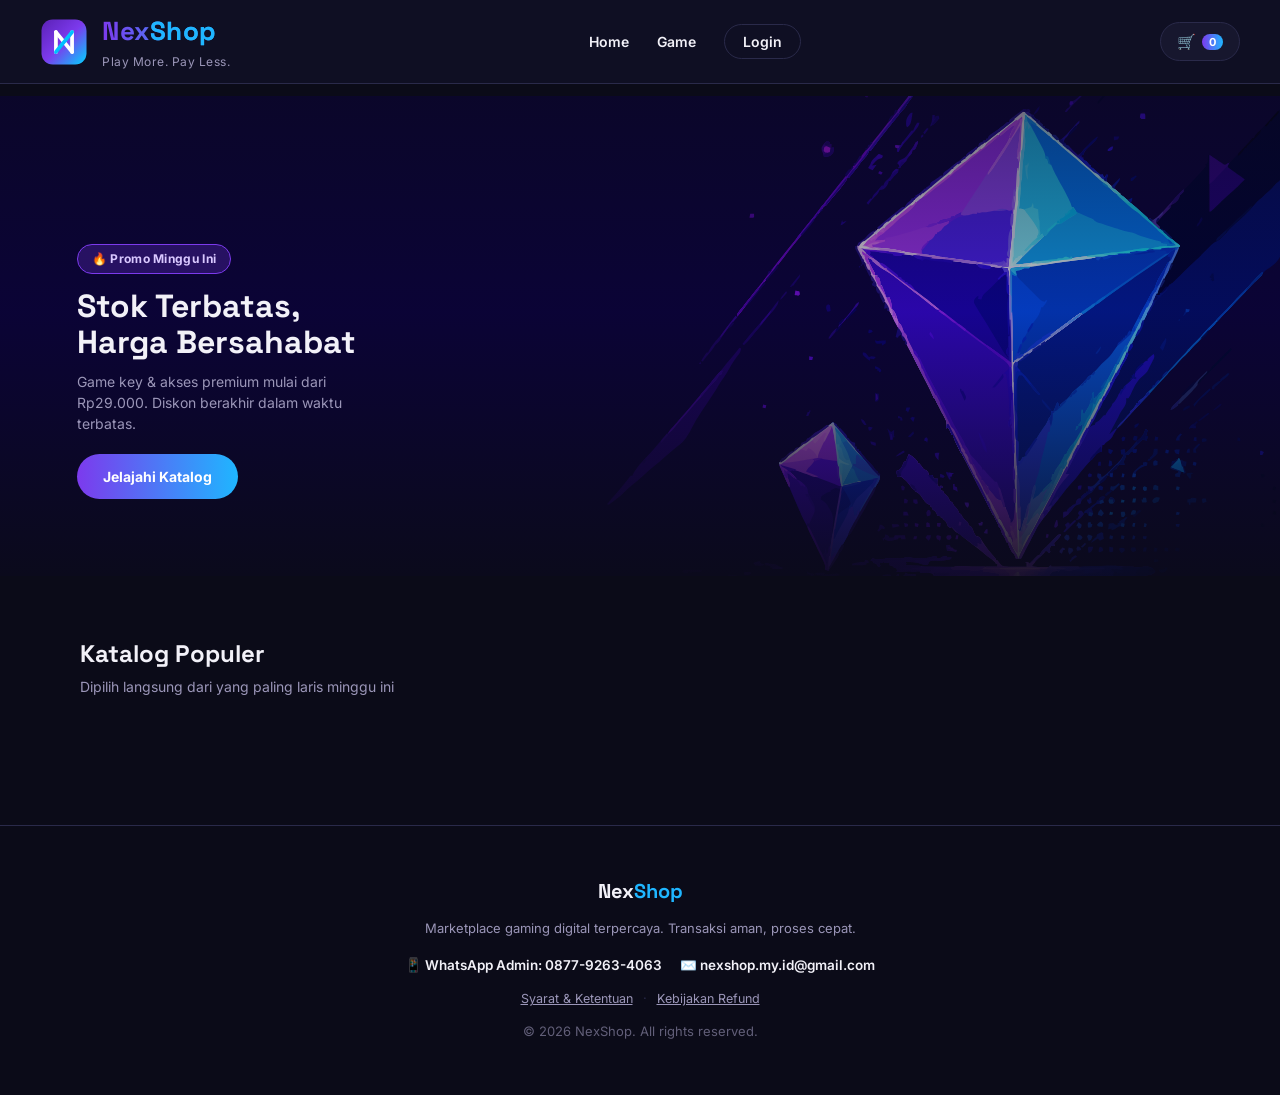
==== index.html @ 34984ac7 "Add terms & conditions and admin contact" ====
<!DOCTYPE html>
<html lang="id">
<head>
<meta charset="UTF-8">
<meta name="viewport" content="width=device-width, initial-scale=1.0">
<title>NexShop — Digital Gaming Marketplace</title>
<link rel="preconnect" href="https://fonts.googleapis.com">
<link rel="preconnect" href="https://fonts.gstatic.com" crossorigin>
<link href="https://fonts.googleapis.com/css2?family=Space+Grotesk:wght@500;600;700&family=Inter:wght@400;500;600;700&display=swap" rel="stylesheet">
<link rel="stylesheet" href="style.css">
</head>
<body>

<header>
    <nav class="navbar">
        <div class="brand">
            <img src="images/nexshop-icon.svg" class="logo" alt="NexShop logo">
            <div>
                <h1>Nex<span>Shop</span></h1>
                <div class="tagline">Play More. Pay Less.</div>
            </div>
        </div>

        <button class="menu-toggle" id="menuToggle" aria-label="Buka menu" aria-expanded="false">
            <span></span><span></span><span></span>
        </button>

        <div class="menu" id="navMenu">
            <a href="#top">Home</a>
            <a href="#games">Game</a>
            <button class="menu-account-btn" id="accountBtn">Login</button>
        </div>

        <button class="cart-btn" id="cartBtn" aria-label="Buka keranjang">
            🛒 <span class="cart-count" id="cartCount">0</span>
        </button>
    </nav>
</header>

<section class="hero" id="top">
    <div class="hero-text">
        <span class="hero-badge">🔥 Promo Minggu Ini</span>
        <h2>Stok Terbatas, Harga Bersahabat</h2>
        <p>Game key & akses premium mulai dari Rp29.000. Diskon berakhir dalam waktu terbatas.</p>
        <a href="#games" class="hero-cta">Jelajahi Katalog</a>
    </div>
</section>

<main>
<section class="games" id="games">
    <div class="section-heading">
        <h3>Katalog Populer</h3>
        <p>Dipilih langsung dari yang paling laris minggu ini</p>
    </div>

    <div class="category-filter" id="categoryFilter"></div>

    <div class="card-grid" id="cardGrid"></div>
</section>
</main>

<footer class="site-footer">
    <div class="footer-brand">Nex<span>Shop</span></div>
    <p>Marketplace gaming digital terpercaya. Transaksi aman, proses cepat.</p>

    <div class="footer-contact">
        <a href="https://wa.me/6287792634063" target="_blank" rel="noopener">
            📱 WhatsApp Admin: 0877-9263-4063
        </a>
        <a href="mailto:nexshop.my.id@gmail.com">
            ✉️ nexshop.my.id@gmail.com
        </a>
    </div>

    <div class="footer-links">
        <button type="button" class="footer-link-btn" data-policy-tab="terms">Syarat &amp; Ketentuan</button>
        <span class="footer-link-sep">·</span>
        <button type="button" class="footer-link-btn" data-policy-tab="refund">Kebijakan Refund</button>
    </div>

    <p class="footer-copy">© 2026 NexShop. All rights reserved.</p>
</footer>

<!-- Terms & Refund Policy Modal -->
<div class="overlay" id="policyOverlay">
    <div class="modal policy-modal" role="dialog" aria-modal="true" aria-labelledby="policyTitle">
        <button class="modal-close" data-close="policyOverlay" aria-label="Tutup">✕</button>
        <div class="policy-tabs">
            <button class="policy-tab active" data-policy-tab="terms">Syarat &amp; Ketentuan</button>
            <button class="policy-tab" data-policy-tab="refund">Kebijakan Refund</button>
        </div>

        <div class="policy-panel" id="policyTerms">
            <h3 id="policyTitle">Syarat &amp; Ketentuan</h3>
            <ol class="policy-list">
                <li>Dengan melakukan pemesanan di NexShop, kamu dianggap telah membaca dan menyetujui seluruh syarat &amp; ketentuan ini.</li>
                <li>Seluruh transaksi diproses melalui payment gateway resmi <strong>Midtrans</strong> (QRIS, Virtual Account/Transfer Bank, E-Wallet, dan Kartu Kredit/Debit). NexShop tidak menerima pembayaran manual di luar sistem.</li>
                <li>Pastikan data akun/email yang kamu daftarkan sudah benar. Pesanan akan diproses dan dikirim ke email yang terdaftar setelah pembayaran terverifikasi oleh Midtrans.</li>
                <li>Waktu proses pesanan umumnya beberapa menit hingga maksimal 24 jam pada jam kerja, tergantung ketersediaan stok.</li>
                <li>Produk yang dijual berupa akun/akses/kode digital. Dilarang keras memperjualbelikan kembali, membagikan, atau mengubah kredensial akun tanpa izin — pelanggaran membatalkan garansi.</li>
                <li>NexShop berhak menolak atau membatalkan pesanan yang terindikasi penyalahgunaan, transaksi mencurigakan, atau melanggar kebijakan ini.</li>
                <li>NexShop dapat memperbarui syarat &amp; ketentuan ini sewaktu-waktu; perubahan berlaku sejak dipublikasikan di halaman ini.</li>
                <li>Untuk pertanyaan seputar transaksi, hubungi admin melalui WhatsApp atau email yang tercantum di footer.</li>
            </ol>
        </div>

        <div class="policy-panel hidden" id="policyRefund">
            <h3>Kebijakan Refund</h3>
            <ol class="policy-list">
                <li>Refund/pengembalian dana dapat diajukan apabila: pembayaran berhasil terpotong namun pesanan tidak diproses, produk yang diterima tidak sesuai deskripsi, atau akun/kode yang diberikan tidak valid/tidak bisa digunakan.</li>
                <li>Pengajuan refund wajib disertai bukti pembayaran (order ID / bukti transaksi Midtrans) dan dilaporkan ke admin maksimal <strong>1x24 jam</strong> setelah pesanan diterima.</li>
                <li>Refund <strong>tidak berlaku</strong> apabila akun/kode sudah digunakan, kredensial (email/password) sudah diubah oleh pembeli, atau pelanggaran terhadap Syarat &amp; Ketentuan (misalnya membagikan akun ke pihak lain).</li>
                <li>Refund <strong>tidak berlaku</strong> untuk kesalahan input data dari pembeli (misalnya email tujuan salah) setelah pesanan berhasil diproses.</li>
                <li>Dana yang disetujui untuk direfund akan dikembalikan ke metode pembayaran asal melalui sistem Midtrans, dengan estimasi proses 3–14 hari kerja tergantung kebijakan bank/e-wallet/penyedia pembayaran terkait.</li>
                <li>Untuk mengajukan refund atau komplain, hubungi admin melalui WhatsApp <a href="https://wa.me/6287792634063" target="_blank" rel="noopener">0877-9263-4063</a> atau email <a href="mailto:nexshop.my.id@gmail.com">nexshop.my.id@gmail.com</a> dengan menyertakan Order ID.</li>
            </ol>
        </div>
    </div>
</div>

<!-- Product Detail Modal -->
<div class="overlay" id="productOverlay">
    <div class="modal product-modal" role="dialog" aria-modal="true" aria-labelledby="pmTitle">
        <button class="modal-close" data-close="productOverlay" aria-label="Tutup">✕</button>
        <div class="product-modal-body">
            <div class="product-modal-img">
                <img id="pmImage" src="" alt="">
                <span class="badge" id="pmBadge"></span>
            </div>
            <div class="product-modal-info">
                <h3 id="pmTitle"></h3>
                <div class="pm-rating">
                    <span id="pmStars"></span>
                    <span class="pm-sold" id="pmSold"></span>
                </div>
                <p class="pm-desc" id="pmDesc"></p>
                <div class="pm-price" id="pmPrice"></div>

                <div class="pm-qty">
                    <span>Jumlah</span>
                    <div class="qty-control">
                        <button id="pmQtyMinus" aria-label="Kurangi jumlah">−</button>
                        <span id="pmQtyValue">1</span>
                        <button id="pmQtyPlus" aria-label="Tambah jumlah">+</button>
                    </div>
                </div>

                <button class="btn-primary pm-add" id="pmAddBtn">Tambah ke Keranjang</button>
            </div>
        </div>
    </div>
</div>

<!-- Cart Drawer -->
<div class="overlay" id="cartOverlay">
    <div class="drawer" role="dialog" aria-modal="true" aria-labelledby="cartTitle">
        <div class="drawer-header">
            <h3 id="cartTitle">Keranjang</h3>
            <button class="modal-close" data-close="cartOverlay" aria-label="Tutup">✕</button>
        </div>
        <div class="drawer-body" id="cartItems">
            <!-- populated by JS -->
        </div>
        <div class="drawer-footer">
            <div class="cart-total-row">
                <span>Total</span>
                <span id="cartTotal">Rp0</span>
            </div>
            <button class="btn-primary" id="checkoutBtn">Checkout</button>
        </div>
    </div>
</div>

<!-- Login / Register Modal -->
<div class="overlay" id="authOverlay">
    <div class="modal auth-modal" role="dialog" aria-modal="true" aria-labelledby="authTitle">
        <button class="modal-close" data-close="authOverlay" aria-label="Tutup">✕</button>
        <div class="auth-tabs">
            <button class="auth-tab active" data-tab="login">Masuk</button>
            <button class="auth-tab" data-tab="register">Daftar</button>
        </div>

        <form id="loginForm" class="auth-form">
            <h3 id="authTitle">Selamat Datang Kembali</h3>
            <label>Email
                <input type="email" id="loginEmail" required placeholder="kamu@email.com">
            </label>
            <label>Kata Sandi
                <input type="password" id="loginPassword" required minlength="4" placeholder="••••••••">
            </label>
            <p class="auth-error" id="loginError"></p>
            <button type="submit" class="btn-primary">Masuk</button>
        </form>

        <form id="registerForm" class="auth-form hidden">
            <h3>Buat Akun Baru</h3>
            <label>Nama
                <input type="text" id="regName" required placeholder="Nama kamu">
            </label>
            <label>Email
                <input type="email" id="regEmail" required placeholder="kamu@email.com">
            </label>
            <label>Kata Sandi
                <input type="password" id="regPassword" required minlength="4" placeholder="Minimal 4 karakter">
            </label>
            <p class="auth-error" id="regError"></p>
            <button type="submit" class="btn-primary">Daftar</button>
        </form>
    </div>
</div>

<!-- Account Dropdown -->
<div class="account-dropdown" id="accountDropdown">
    <div class="account-info">
        <div class="account-avatar" id="accountAvatar"></div>
        <div>
            <div class="account-name" id="accountName"></div>
            <div class="account-email" id="accountEmail"></div>
        </div>
    </div>
    <button class="dropdown-item" id="myOrdersBtn">Pesanan Saya</button>
    <button class="dropdown-item logout" id="logoutBtn">Keluar</button>
</div>

<!-- Checkout Modal -->
<div class="overlay" id="checkoutOverlay">
    <div class="modal checkout-modal" role="dialog" aria-modal="true" aria-labelledby="checkoutTitle">
        <button class="modal-close" data-close="checkoutOverlay" aria-label="Tutup">✕</button>
        <div id="checkoutStep">
            <h3 id="checkoutTitle">Selesaikan Pesanan</h3>
            <form id="checkoutForm">
                <label>Nama Penerima
                    <input type="text" id="checkoutName" required placeholder="Nama lengkap">
                </label>
                <label>Email
                    <input type="email" id="checkoutEmail" required placeholder="kamu@email.com">
                </label>
                <div class="checkout-payment-note">
                    <strong>💳 Pembayaran via Midtrans</strong>
                    <p>Setelah klik "Bayar Sekarang", kamu akan memilih metode pembayaran (QRIS, Virtual Account/Transfer Bank, E-Wallet, atau Kartu Kredit/Debit) langsung di halaman pembayaran Midtrans yang aman.</p>
                </div>
                <div class="checkout-summary" id="checkoutSummary"></div>
                <button type="submit" class="btn-primary">Bayar Sekarang</button>
            </form>
        </div>
        <div id="checkoutSuccess" class="hidden">
            <div class="success-icon">✓</div>
            <h3>Pesanan Berhasil!</h3>
            <p id="checkoutSuccessMsg">Terima kasih, pesanan kamu sedang diproses.</p>
            <button class="btn-primary" data-close="checkoutOverlay">Selesai</button>
        </div>
    </div>
</div>

<!-- Toast container -->
<div class="toast-container" id="toastContainer"></div>

<!--
  MIDTRANS SNAP.JS
  - Sandbox (testing): https://app.sandbox.midtrans.com/snap/snap.js
  - Production (live): https://app.midtrans.com/snap/snap.js
  Ganti data-client-key dengan Client Key asli dari Midtrans Dashboard
  (Settings > Access Keys). Client Key BOLEH ada di frontend, Server Key
  JANGAN PERNAH ditaruh di sini — itu cuma boleh dipakai di backend.
-->
<script src="https://app.sandbox.midtrans.com/snap/snap.js" data-client-key="SB-Mid-client-GANTI_DENGAN_CLIENT_KEY_ASLI"></script>
<script src="script.js"></script>
</body>
</html>
---- style.css ----
/* ===== Tokens ===== */
:root{
    --bg: #0B0B18;
    --bg-elevated: #14142A;
    --surface: #17172E;
    --border: #2A2A4A;
    --text: #F2F1F8;
    --text-muted: #9B96B8;
    --accent-a: #7C3AED;
    --accent-b: #1FB6FF;
    --accent-gradient: linear-gradient(90deg, var(--accent-a), var(--accent-b));
    --success: #21D07A;
    --danger: #FF5C77;
    --gold: #FFB020;
    --radius-sm: 8px;
    --radius-md: 14px;
    --radius-lg: 20px;
    --shadow-glow: 0 0 25px rgba(31,182,255,.35);
    --font-display: 'Space Grotesk', sans-serif;
    --font-body: 'Inter', Arial, sans-serif;
}

*{ box-sizing: border-box; }

body{
    margin: 0;
    background: var(--bg);
    color: var(--text);
    font-family: var(--font-body);
    line-height: 1.5;
}

a{ color: inherit; }

button{
    font-family: var(--font-body);
    cursor: pointer;
}

.hidden{ display: none !important; }

/* ===== Header / Navbar ===== */
header{
    position: fixed;
    width: 100%;
    top: 0;
    z-index: 1000;
    background: rgba(17,17,38,.85);
    backdrop-filter: blur(10px);
    border-bottom: 1px solid var(--border);
}

.navbar{
    display: flex;
    justify-content: space-between;
    align-items: center;
    padding: 12px 40px;
    gap: 20px;
}

.brand{
    display: flex;
    align-items: center;
    gap: 14px;
}

.logo{
    width: 48px;
    height: 48px;
    border-radius: 12px;
}

.brand h1{
    margin: 0;
    font-family: var(--font-display);
    font-size: 26px;
    font-weight: 700;
    letter-spacing: .5px;
    background: var(--accent-gradient);
    -webkit-background-clip: text;
    -webkit-text-fill-color: transparent;
    background-clip: text;
}

.brand span{ color: var(--accent-b); -webkit-text-fill-color: var(--accent-b); }

.tagline{
    color: var(--text-muted);
    font-size: 12px;
    letter-spacing: .5px;
    margin-top: 2px;
}

.menu{
    display: flex;
    align-items: center;
    gap: 28px;
}

.menu a{
    text-decoration: none;
    font-weight: 600;
    font-size: 14px;
    color: var(--text);
    transition: color .2s;
}

.menu a:hover{ color: var(--accent-b); }

.menu-account-btn{
    background: transparent;
    border: 1px solid var(--border);
    color: var(--text);
    padding: 8px 18px;
    border-radius: 999px;
    font-weight: 600;
    font-size: 14px;
    transition: .2s;
}

.menu-account-btn:hover{
    border-color: var(--accent-b);
    color: var(--accent-b);
}

.menu-account-btn.logged-in{
    background: var(--accent-gradient);
    border: none;
    color: white;
}

.cart-btn{
    position: relative;
    background: var(--surface);
    border: 1px solid var(--border);
    color: var(--text);
    padding: 9px 16px;
    border-radius: 999px;
    font-size: 15px;
    display: flex;
    align-items: center;
    gap: 6px;
    transition: .2s;
}

.cart-btn:hover{ border-color: var(--accent-b); }

.cart-count{
    background: var(--accent-gradient);
    color: white;
    font-size: 11px;
    font-weight: 700;
    padding: 1px 7px;
    border-radius: 999px;
    min-width: 18px;
    text-align: center;
}

.menu-toggle{
    display: none;
    background: none;
    border: none;
    flex-direction: column;
    gap: 5px;
    padding: 6px;
}

.menu-toggle span{
    width: 22px;
    height: 2px;
    background: var(--text);
    border-radius: 2px;
}

/* ===== Hero ===== */
.hero{
    position: relative;
    width: 100%;
    aspect-ratio: 1600/600;
    min-height: 280px;
    background: url("images/nexshop-hero-banner.svg") center/cover no-repeat;
    overflow: hidden;
    display: flex;
    align-items: flex-end;
    margin-top: 96px;
}

.hero::before{
    content: "";
    position: absolute;
    inset: 0;
    background: linear-gradient(0deg, rgba(11,11,24,.9) 0%, rgba(11,11,24,.25) 55%, rgba(11,11,24,.55) 100%);
}

.hero-text{
    position: relative;
    z-index: 1;
    max-width: 460px;
    padding: 0 6% 6%;
}

.hero-badge{
    display: inline-block;
    background: rgba(124,58,237,.25);
    border: 1px solid var(--accent-a);
    color: #D9C8FF;
    font-size: 12px;
    font-weight: 700;
    padding: 5px 14px;
    border-radius: 999px;
    margin-bottom: 14px;
    letter-spacing: .3px;
}

.hero h2{
    font-family: var(--font-display);
    font-size: 32px;
    line-height: 1.15;
    margin: 0 0 10px;
}

.hero p{
    font-size: 14px;
    color: var(--text-muted);
    margin: 0 0 20px;
    max-width: 380px;
}

.hero-cta{
    display: inline-block;
    background: var(--accent-gradient);
    color: white;
    text-decoration: none;
    font-weight: 700;
    font-size: 14px;
    padding: 12px 26px;
    border-radius: 999px;
    transition: .25s;
}

.hero-cta:hover{
    transform: scale(1.04);
    box-shadow: var(--shadow-glow);
}

/* ===== Games / Catalog ===== */
.games{
    max-width: 1200px;
    margin: 60px auto;
    padding: 0 40px;
}

.section-heading{
    margin-bottom: 28px;
}

.section-heading h3{
    font-family: var(--font-display);
    font-size: 24px;
    margin: 0 0 4px;
}

.section-heading p{
    color: var(--text-muted);
    font-size: 14px;
    margin: 0;
}

.card-grid{
    display: grid;
    grid-template-columns: repeat(auto-fill, minmax(250px, 1fr));
    gap: 24px;
}

.card{
    transition:
        transform .3s ease,
        box-shadow .3s ease;
    background: var(--surface);
    border: 1px solid var(--border);
    border-radius: var(--radius-md);
    overflow: hidden;
    transition: .25s;
    display: flex;
    flex-direction: column;
    cursor: pointer;
}

.card:hover{
    transform:translateY(-10px);
    box-shadow:0 18px 45px rgba(0,0,0,.35);
    border-color: var(--accent-b);
}

.card-img{
    position: relative;
    width: 100%;
    aspect-ratio: 4/3;
    overflow: hidden;
}

.card-img img{
    width: 100%;
    height: 100%;
    object-fit: cover;
    display: block;
    transition: transform .4s;
}

.card:hover .card-img img{ transform: scale(1.06); }

.badge{
    position: absolute;
    top: 10px;
    left: 10px;
    background: var(--gold);
    color: #1a1200;
    font-size: 11px;
    font-weight: 700;
    padding: 4px 10px;
    border-radius: 999px;
}

.card-body{
    padding: 16px 18px 18px;
    display: flex;
    flex-direction: column;
    gap: 8px;
    flex: 1;
}

.card-body h4{
    margin: 0;
    font-size: 15px;
    font-weight: 600;
    line-height: 1.35;
}

.card-rating{
    font-size: 12px;
    color: var(--text-muted);
}

.card-rating .stars{ color: var(--gold); }

.card-footer{
    margin-top: auto;
    display: flex;
    align-items: center;
    justify-content: space-between;
    gap: 10px;
}

.card-price{
    font-family: var(--font-display);
    font-weight: 700;
    color: var(--accent-b);
    font-size: 16px;
}

.card-footer button{
    background: var(--accent-gradient);
    color: white;
    border: none;
    padding: 9px 16px;
    border-radius: var(--radius-sm);
    font-weight: 600;
    font-size: 13px;
    transition: .2s;
}

.card-footer button:hover{
    transform: scale(1.04);
    box-shadow: var(--shadow-glow);
}

/* ===== Overlay / Modal base ===== */
.overlay{
    position: fixed;
    inset: 0;
    background: rgba(5,5,14,.7);
    backdrop-filter: blur(3px);
    display: flex;
    align-items: center;
    justify-content: center;
    opacity: 0;
    pointer-events: none;
    transition: opacity .2s;
    z-index: 2000;
    padding: 20px;
}

.overlay.active{
    opacity: 1;
    pointer-events: auto;
}

.modal{
    background: var(--bg-elevated);
    border: 1px solid var(--border);
    border-radius: var(--radius-lg);
    max-width: 560px;
    width: 100%;
    max-height: 90vh;
    overflow-y: auto;
    position: relative;
    padding: 30px;
    transform: translateY(16px);
    transition: transform .25s;
}

.overlay.active .modal{ transform: translateY(0); }

.modal-close{
    position: absolute;
    top: 16px;
    right: 16px;
    background: var(--surface);
    border: 1px solid var(--border);
    color: var(--text);
    width: 32px;
    height: 32px;
    border-radius: 50%;
    font-size: 14px;
    display: flex;
    align-items: center;
    justify-content: center;
}

.modal-close:hover{ border-color: var(--accent-b); color: var(--accent-b); }

/* ===== Product Modal ===== */
.product-modal{ max-width: 640px; }

.product-modal-body{
    display: grid;
    grid-template-columns: 1fr 1fr;
    gap: 26px;
}

.product-modal-img{
    position: relative;
    border-radius: var(--radius-md);
    overflow: hidden;
    aspect-ratio: 4/3;
}

.product-modal-img img{
    width: 100%;
    height: 100%;
    object-fit: cover;
}

.product-modal-info{
    display: flex;
    flex-direction: column;
}

.product-modal-info h3{
    font-family: var(--font-display);
    margin: 0 0 8px;
    font-size: 20px;
    padding-right: 20px;
}

.pm-rating{
    font-size: 13px;
    color: var(--text-muted);
    margin-bottom: 12px;
}

.pm-rating .stars{ color: var(--gold); margin-right: 8px; }

.pm-desc{
    color: var(--text-muted);
    font-size: 13.5px;
    line-height: 1.6;
    margin: 0 0 16px;
    white-space: pre-line;
}

.pm-price{
    font-family: var(--font-display);
    font-size: 24px;
    font-weight: 700;
    color: var(--accent-b);
    margin-bottom: 18px;
}

.pm-qty{
    display: flex;
    align-items: center;
    justify-content: space-between;
    margin-bottom: 20px;
    font-size: 14px;
}

.qty-control{
    display: flex;
    align-items: center;
    gap: 14px;
    background: var(--surface);
    border: 1px solid var(--border);
    border-radius: 999px;
    padding: 6px 16px;
}

.qty-control button{
    background: none;
    border: none;
    color: var(--text);
    font-size: 16px;
    width: 20px;
}

.qty-control button:hover{ color: var(--accent-b); }

.btn-primary{
    background: var(--accent-gradient);
    color: white;
    border: none;
    padding: 13px 20px;
    border-radius: var(--radius-sm);
    font-weight: 700;
    font-size: 14px;
    width: 100%;
    transition: .2s;
}

.btn-primary:hover{
    transform: scale(1.015);
    box-shadow: var(--shadow-glow);
}

/* ===== Cart Drawer ===== */
.drawer{
    position: fixed;
    top: 0;
    right: 0;
    height: 100%;
    width: 400px;
    max-width: 92vw;
    background: var(--bg-elevated);
    border-left: 1px solid var(--border);
    display: flex;
    flex-direction: column;
    transform: translateX(100%);
    transition: transform .25s;
}

.overlay.active .drawer{ transform: translateX(0); }

#cartOverlay{ justify-content: flex-end; padding: 0; align-items: stretch; }

.drawer-header{
    display: flex;
    align-items: center;
    justify-content: space-between;
    padding: 22px 24px;
    border-bottom: 1px solid var(--border);
}

.drawer-header h3{
    font-family: var(--font-display);
    margin: 0;
    font-size: 18px;
}

.drawer-body{
    flex: 1;
    overflow-y: auto;
    padding: 16px 24px;
    display: flex;
    flex-direction: column;
    gap: 14px;
}

.cart-empty{
    color: var(--text-muted);
    text-align: center;
    margin-top: 60px;
    font-size: 14px;
}

.cart-item{
    display: flex;
    gap: 12px;
    align-items: center;
    border-bottom: 1px solid var(--border);
    padding-bottom: 14px;
}

.cart-item img{
    width: 60px;
    height: 60px;
    border-radius: 10px;
    object-fit: cover;
    flex-shrink: 0;
}

.cart-item-info{ flex: 1; min-width: 0; }

.cart-item-info h5{
    margin: 0 0 4px;
    font-size: 13.5px;
    font-weight: 600;
    white-space: nowrap;
    overflow: hidden;
    text-overflow: ellipsis;
}

.cart-item-price{
    color: var(--accent-b);
    font-size: 13px;
    font-weight: 700;
}

.cart-item-controls{
    display: flex;
    align-items: center;
    gap: 10px;
    margin-top: 6px;
}

.cart-item-controls button{
    background: var(--surface);
    border: 1px solid var(--border);
    color: var(--text);
    width: 22px;
    height: 22px;
    border-radius: 6px;
    font-size: 13px;
    line-height: 1;
}

.cart-item-remove{
    background: none;
    border: none;
    color: var(--danger);
    font-size: 12px;
    text-decoration: underline;
    align-self: flex-start;
}

.drawer-footer{
    padding: 20px 24px 26px;
    border-top: 1px solid var(--border);
}

.cart-total-row{
    display: flex;
    justify-content: space-between;
    font-size: 15px;
    font-weight: 700;
    margin-bottom: 16px;
}

#cartTotal{ color: var(--accent-b); font-family: var(--font-display); }

/* ===== Auth Modal ===== */
.auth-modal{ max-width: 400px; }

.auth-tabs{
    display: flex;
    background: var(--surface);
    border-radius: 999px;
    padding: 4px;
    margin-bottom: 22px;
}

.auth-tab{
    flex: 1;
    background: none;
    border: none;
    color: var(--text-muted);
    padding: 9px;
    border-radius: 999px;
    font-weight: 600;
    font-size: 13.5px;
}

.auth-tab.active{
    background: var(--accent-gradient);
    color: white;
}

.auth-form h3{
    font-family: var(--font-display);
    margin: 0 0 18px;
    font-size: 18px;
}

.auth-form label{
    display: block;
    font-size: 13px;
    color: var(--text-muted);
    margin-bottom: 14px;
}

.auth-form input, .auth-form select{
    width: 100%;
    margin-top: 6px;
    background: var(--surface);
    border: 1px solid var(--border);
    color: var(--text);
    padding: 11px 14px;
    border-radius: var(--radius-sm);
    font-size: 14px;
    font-family: var(--font-body);
}

.auth-form input:focus, .auth-form select:focus{
    outline: none;
    border-color: var(--accent-b);
}

.auth-error{
    color: var(--danger);
    font-size: 12.5px;
    margin: -6px 0 12px;
    min-height: 0;
}

.auth-error:empty{ display: none; }

/* ===== Account Dropdown ===== */
.account-dropdown{
    position: fixed;
    top: 78px;
    right: 40px;
    background: var(--bg-elevated);
    border: 1px solid var(--border);
    border-radius: var(--radius-md);
    width: 240px;
    padding: 16px;
    box-shadow: 0 12px 30px rgba(0,0,0,.4);
    opacity: 0;
    pointer-events: none;
    transform: translateY(-8px);
    transition: .2s;
    z-index: 1500;
}

.account-dropdown.active{
    opacity: 1;
    pointer-events: auto;
    transform: translateY(0);
}

.account-info{
    display: flex;
    align-items: center;
    gap: 12px;
    padding-bottom: 14px;
    margin-bottom: 8px;
    border-bottom: 1px solid var(--border);
}

.account-avatar{
    width: 38px;
    height: 38px;
    border-radius: 50%;
    background: var(--accent-gradient);
    display: flex;
    align-items: center;
    justify-content: center;
    font-weight: 700;
    font-size: 15px;
    flex-shrink: 0;
}

.account-name{ font-weight: 600; font-size: 14px; }
.account-email{ font-size: 12px; color: var(--text-muted); }

.dropdown-item{
    display: block;
    width: 100%;
    text-align: left;
    background: none;
    border: none;
    color: var(--text);
    padding: 10px 8px;
    font-size: 13.5px;
    border-radius: 8px;
}

.dropdown-item:hover{ background: var(--surface); }
.dropdown-item.logout{ color: var(--danger); }

/* ===== Checkout Modal ===== */
.checkout-modal form label{
    display: block;
    font-size: 13px;
    color: var(--text-muted);
    margin-bottom: 14px;
}

.checkout-modal input, .checkout-modal select{
    width: 100%;
    margin-top: 6px;
    background: var(--surface);
    border: 1px solid var(--border);
    color: var(--text);
    padding: 11px 14px;
    border-radius: var(--radius-sm);
    font-size: 14px;
    font-family: var(--font-body);
}

.checkout-summary{
    background: var(--surface);
    border: 1px solid var(--border);
    border-radius: var(--radius-sm);
    padding: 14px;
    margin: 6px 0 18px;
    font-size: 13.5px;
    display: flex;
    flex-direction: column;
    gap: 6px;
}

.checkout-summary .row{
    display: flex;
    justify-content: space-between;
    color: var(--text-muted);
}

.checkout-summary .row.total{
    color: var(--text);
    font-weight: 700;
    border-top: 1px solid var(--border);
    padding-top: 8px;
    margin-top: 2px;
}

#checkoutSuccess{ text-align: center; padding: 10px 0; }

.success-icon{
    width: 56px;
    height: 56px;
    border-radius: 50%;
    background: rgba(33,208,122,.15);
    color: var(--success);
    border: 2px solid var(--success);
    display: flex;
    align-items: center;
    justify-content: center;
    font-size: 26px;
    margin: 0 auto 16px;
}

#checkoutSuccess h3{ font-family: var(--font-display); margin: 0 0 8px; }
#checkoutSuccess p{ color: var(--text-muted); font-size: 14px; margin: 0 0 20px; }

/* ===== Toast ===== */
.toast-container{
    position: fixed;
    bottom: 24px;
    left: 50%;
    transform: translateX(-50%);
    display: flex;
    flex-direction: column;
    gap: 10px;
    z-index: 3000;
}

.toast{
    background: var(--bg-elevated);
    border: 1px solid var(--border);
    border-left: 3px solid var(--accent-b);
    color: var(--text);
    padding: 13px 20px;
    border-radius: var(--radius-sm);
    font-size: 13.5px;
    font-weight: 500;
    box-shadow: 0 8px 20px rgba(0,0,0,.35);
    opacity: 0;
    transform: translateY(10px);
    animation: toast-in .25s forwards, toast-out .25s forwards 2.75s;
    white-space: nowrap;
}

.toast.success{ border-left-color: var(--success); }
.toast.error{ border-left-color: var(--danger); }

@keyframes toast-in{ to{ opacity: 1; transform: translateY(0); } }
@keyframes toast-out{ to{ opacity: 0; transform: translateY(10px); } }

/* ===== Footer ===== */
.site-footer{
    text-align: center;
    padding: 50px 20px 40px;
    border-top: 1px solid var(--border);
    color: var(--text-muted);
    font-size: 13px;
}

.footer-brand{
    font-family: var(--font-display);
    font-size: 20px;
    font-weight: 700;
    color: var(--text);
    margin-bottom: 8px;
}

.footer-brand span{ color: var(--accent-b); }

.footer-contact{
    display: flex;
    justify-content: center;
    flex-wrap: wrap;
    gap: 18px;
    margin-top: 16px;
}

.footer-contact a{
    color: var(--text);
    text-decoration: none;
    font-weight: 600;
    font-size: 13.5px;
    transition: color .2s;
}

.footer-contact a:hover{ color: var(--accent-b); }

.footer-links{
    display: flex;
    justify-content: center;
    align-items: center;
    gap: 10px;
    margin-top: 14px;
}

.footer-link-btn{
    background: none;
    border: none;
    color: var(--text-muted);
    font-size: 12.5px;
    text-decoration: underline;
    padding: 0;
}

.footer-link-btn:hover{ color: var(--accent-b); }

.footer-link-sep{ color: var(--border); }

.footer-copy{ margin-top: 14px; opacity: .6; }

/* ===== Checkout payment note (Midtrans) ===== */
.checkout-payment-note{
    background: var(--surface);
    border: 1px solid var(--border);
    border-radius: var(--radius-sm);
    padding: 12px 14px;
    margin-bottom: 14px;
    font-size: 13px;
}

.checkout-payment-note strong{ display: block; margin-bottom: 4px; font-size: 13.5px; }
.checkout-payment-note p{ margin: 0; color: var(--text-muted); line-height: 1.5; }

/* ===== Policy Modal (S&K / Refund) ===== */
.policy-modal{ max-width: 560px; }

.policy-tabs{
    display: flex;
    background: var(--surface);
    border-radius: 999px;
    padding: 4px;
    margin-bottom: 20px;
}

.policy-tab{
    flex: 1;
    background: none;
    border: none;
    color: var(--text-muted);
    padding: 9px;
    border-radius: 999px;
    font-weight: 600;
    font-size: 13px;
}

.policy-tab.active{
    background: var(--accent-gradient);
    color: white;
}

.policy-panel h3{
    font-family: var(--font-display);
    margin: 0 0 14px;
    font-size: 18px;
}

.policy-list{
    color: var(--text-muted);
    font-size: 13.5px;
    line-height: 1.7;
    padding-left: 20px;
    margin: 0;
    max-height: 55vh;
    overflow-y: auto;
}

.policy-list li{ margin-bottom: 10px; }
.policy-list a{ color: var(--accent-b); }

/* ===== Responsive ===== */
@media (max-width: 860px){
    .product-modal-body{ grid-template-columns: 1fr; }
}

@media (max-width: 768px){
    .navbar{ padding: 12px 20px; flex-wrap: wrap; }
    .menu-toggle{ display: flex; }
    .menu{
        display: none;
        width: 100%;
        flex-direction: column;
        align-items: flex-start;
        gap: 14px;
        padding-top: 14px;
        order: 3;
    }
    .menu.active{ display: flex; }
    .hero{ margin-top: 84px; }
    .hero h2{ font-size: 24px; }
    .games{ padding: 0 20px; }
    .account-dropdown{ right: 20px; }
}

@media (prefers-reduced-motion: reduce){
    *{ animation-duration: .01ms !important; transition-duration: .01ms !important; }
}

.category-filter{
    display:flex;
    gap:14px;
    margin:26px 0 34px;
    overflow-x:auto;
    scrollbar-width:none;
    scroll-behavior:smooth;
    padding-bottom:6px;
}

.category-filter::-webkit-scrollbar{
    display:none;
}

.category-btn{
    white-space:nowrap;
    padding:12px 22px;
    border:none;
    border-radius:999px;
    background:rgba(255,255,255,.05);
    color:#fff;
    cursor:pointer;
    font-weight:600;
    font-size:.95rem;
    backdrop-filter:blur(10px);
    transition:all .3s ease;
    position:relative;
}

.category-btn:hover{
    transform:translateY(-3px);
    background:rgba(255,255,255,.1);
}

.category-btn.active{
    background:linear-gradient(135deg,#7C3AED,#06B6D4);
    color:#fff;
    box-shadow:
        0 0 18px rgba(124,58,237,.45),
        0 8px 25px rgba(6,182,212,.25);
    transform:translateY(-3px) scale(1.05);
}

.category-btn::after{
    content:"";
    position:absolute;
    left:50%;
    bottom:-8px;
    width:0;
    height:3px;
    border-radius:20px;
    background:#06B6D4;
    transition:.3s;
    transform:translateX(-50%);
}

.category-btn.active::after{
    width:60%;
}
.card-grid{
    transition:
        opacity .25s ease,
        transform .25s ease;
}
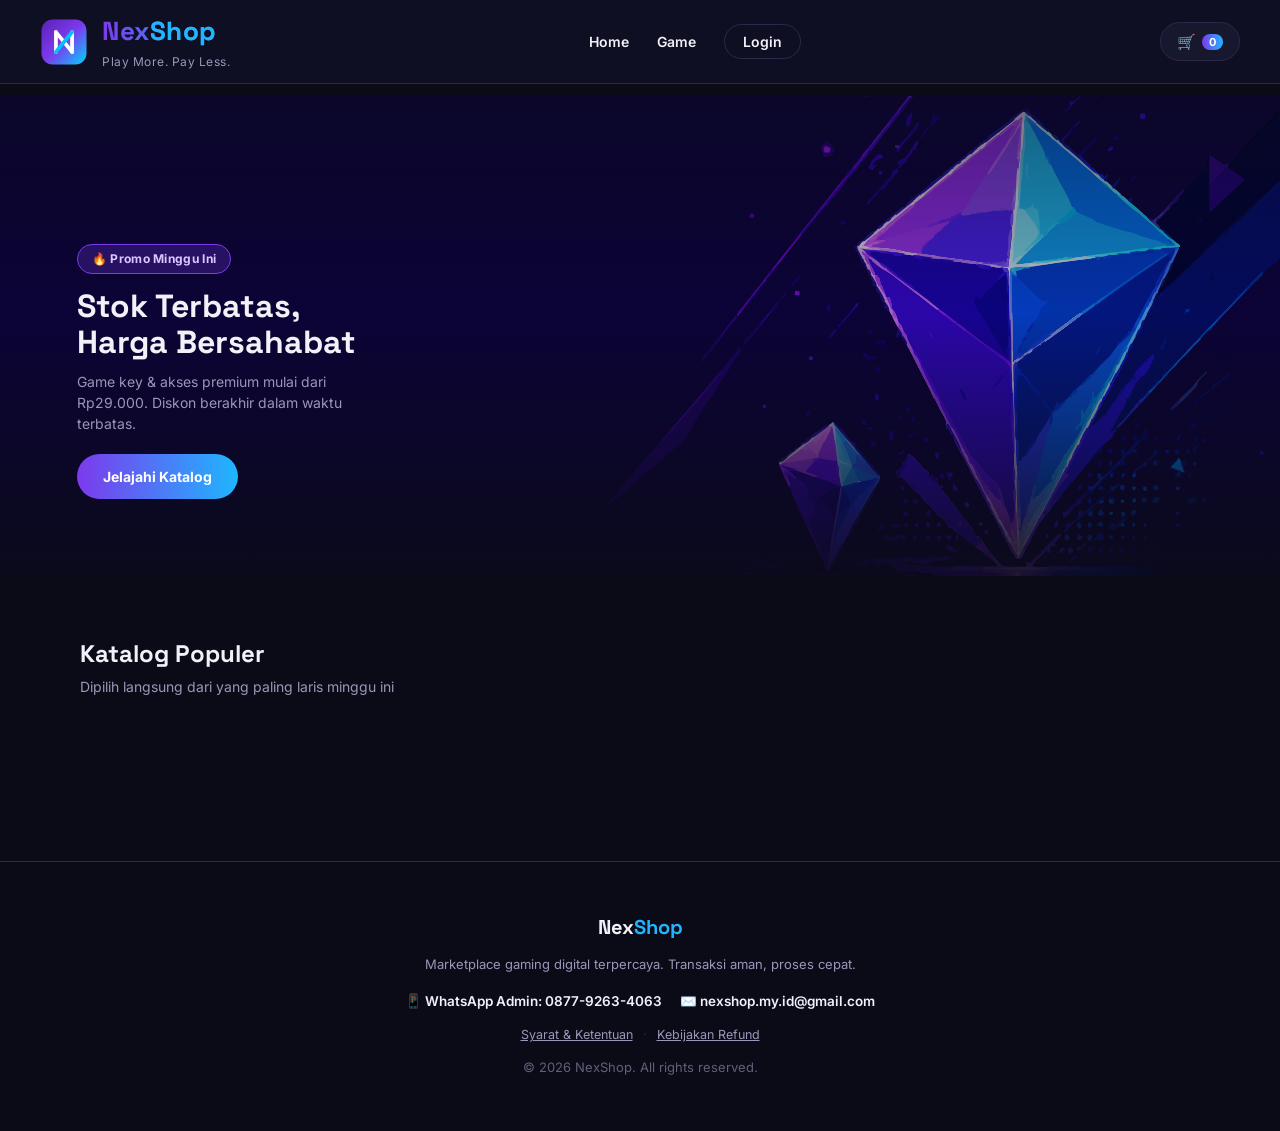
==== commit d3205520: "Update frontend, backend, and add OTP login" ====
--- a/index.html
+++ b/index.html
@@ -205,6 +205,18 @@
             </label>
             <p class="auth-error" id="regError"></p>
             <button type="submit" class="btn-primary">Daftar</button>
+        </form>
+
+        <form id="otpForm" class="auth-form hidden">
+            <h3>Verifikasi Email</h3>
+            <p class="otp-info">Kode 6 digit sudah dikirim ke <strong id="otpEmailLabel"></strong>. Cek juga folder Spam kalau belum masuk.</p>
+            <input type="hidden" id="otpEmail">
+            <label>Kode OTP
+                <input type="text" id="otpCode" required maxlength="6" inputmode="numeric" pattern="[0-9]{6}" placeholder="6 digit kode">
+            </label>
+            <p class="auth-error" id="otpError"></p>
+            <button type="submit" class="btn-primary">Verifikasi</button>
+            <button type="button" class="otp-resend" id="otpResendBtn">Kirim ulang kode</button>
         </form>
     </div>
 </div>
--- a/style.css
+++ b/style.css
@@ -690,6 +690,26 @@
     font-size: 18px;
 }
 
+.otp-info{
+    color: var(--text-muted);
+    font-size: 13px;
+    line-height: 1.5;
+    margin: 0 0 16px;
+}
+
+.otp-resend{
+    display: block;
+    width: 100%;
+    background: none;
+    border: none;
+    color: var(--accent-b);
+    font-size: 13px;
+    font-weight: 600;
+    text-align: center;
+    margin-top: 12px;
+    padding: 6px;
+}
+
 .auth-form label{
     display: block;
     font-size: 13px;
@@ -1036,11 +1056,15 @@
 .category-filter{
     display:flex;
     gap:14px;
-    margin:26px 0 34px;
+    margin:12px 0 20px;
     overflow-x:auto;
     scrollbar-width:none;
     scroll-behavior:smooth;
-    padding-bottom:6px;
+    /* overflow-x:auto forces overflow-y to clip too (per CSS spec), and the
+       active chip's glow (box-shadow) + hover lift (translateY) extend beyond
+       its own box — so we pad the scroll container itself to give the glow
+       room instead of getting cut off at the container's edge */
+    padding:22px 4px 34px;
 }
 
 .category-filter::-webkit-scrollbar{
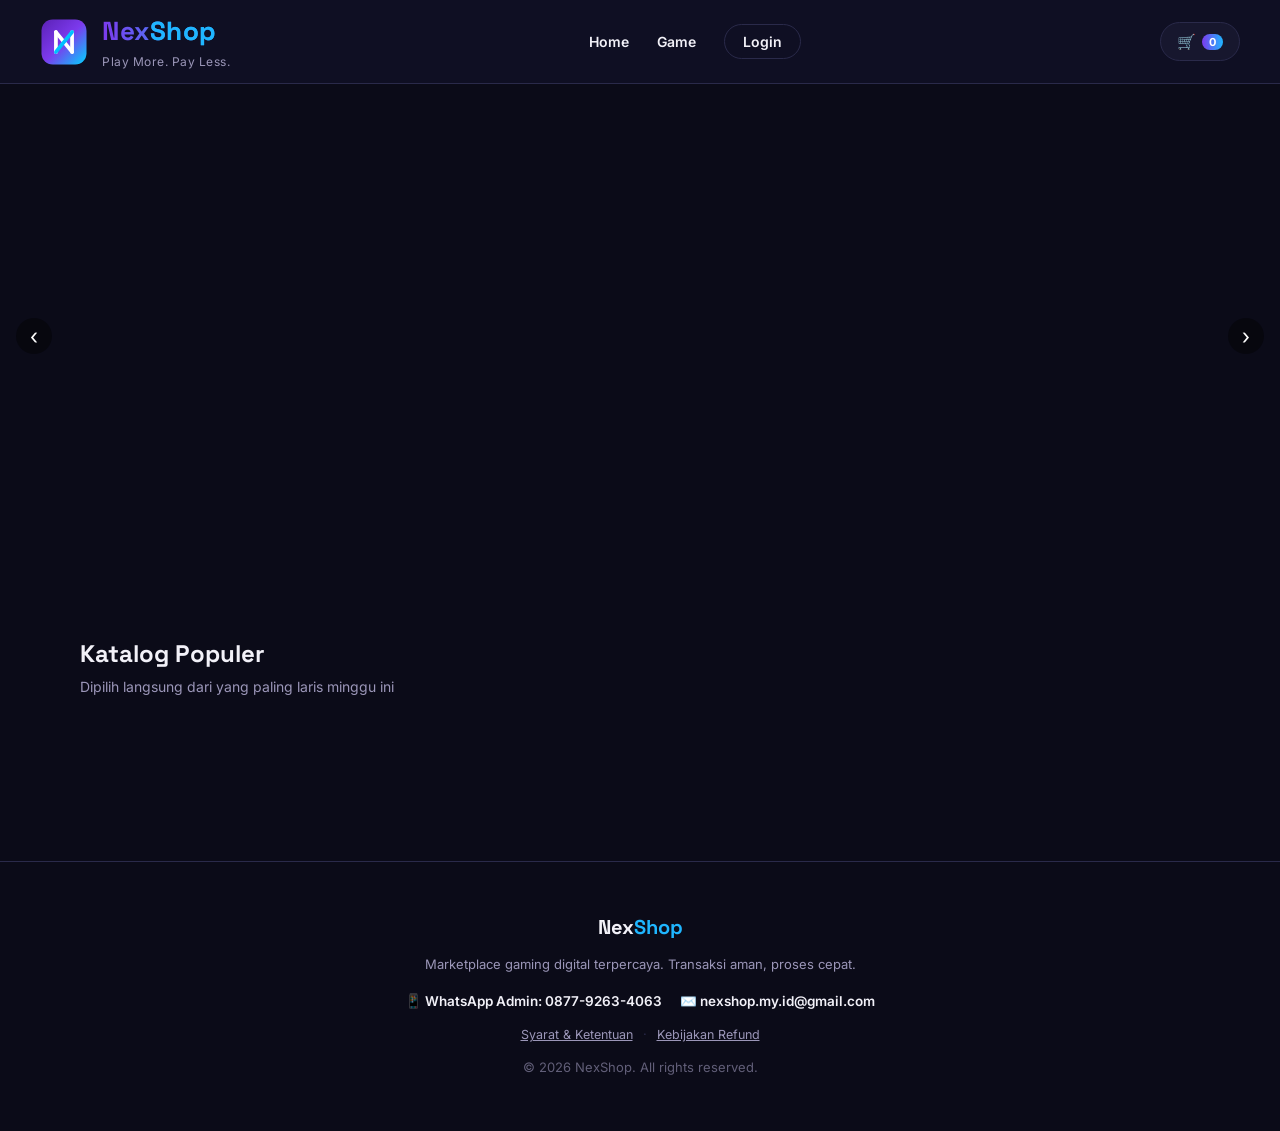
==== commit aedbf547: "Update frontend UI and features" ====
--- a/index.html
+++ b/index.html
@@ -37,13 +37,13 @@
     </nav>
 </header>
 
-<section class="hero" id="top">
-    <div class="hero-text">
-        <span class="hero-badge">🔥 Promo Minggu Ini</span>
-        <h2>Stok Terbatas, Harga Bersahabat</h2>
-        <p>Game key & akses premium mulai dari Rp29.000. Diskon berakhir dalam waktu terbatas.</p>
-        <a href="#games" class="hero-cta">Jelajahi Katalog</a>
-    </div>
+<section class="hero-carousel" id="top">
+    <div class="hero-track" id="heroTrack">
+        <!-- slide diisi otomatis oleh JS dari /api/promo -->
+    </div>
+    <button class="hero-arrow hero-arrow-left" id="heroPrev" aria-label="Sebelumnya">‹</button>
+    <button class="hero-arrow hero-arrow-right" id="heroNext" aria-label="Berikutnya">›</button>
+    <div class="hero-dots" id="heroDots"></div>
 </section>
 
 <main>
@@ -247,6 +247,15 @@
                 <label>Email
                     <input type="email" id="checkoutEmail" required placeholder="kamu@email.com">
                 </label>
+                <div class="checkout-guest-note" id="checkoutGuestNote">
+                    <strong>👤 Belanja tanpa akun</strong>
+                    <p>
+                        Kamu tetap bisa checkout tanpa daftar. Tapi tanpa akun, Order ID cuma
+                        ditampilkan sekali di halaman ini setelah bayar — gak tersimpan di
+                        "Pesanan Saya". <button type="button" id="checkoutLoginLink">Login / Daftar dulu</button>
+                        kalau mau riwayat pesanan otomatis tersimpan.
+                    </p>
+                </div>
                 <div class="checkout-payment-note">
                     <strong>💳 Pembayaran via Midtrans</strong>
                     <p>Setelah klik "Bayar Sekarang", kamu akan memilih metode pembayaran (QRIS, Virtual Account/Transfer Bank, E-Wallet, atau Kartu Kredit/Debit) langsung di halaman pembayaran Midtrans yang aman.</p>
--- a/style.css
+++ b/style.css
@@ -173,19 +173,33 @@
 }
 
 /* ===== Hero ===== */
-.hero{
+.hero-carousel{
     position: relative;
     width: 100%;
     aspect-ratio: 1600/600;
     min-height: 280px;
+    overflow: hidden;
+    margin-top: 96px;
+    background: #0b0b18;
+}
+
+.hero-track{
+    display: flex;
+    height: 100%;
+    transition: transform .5s ease;
+}
+
+.hero-slide{
+    position: relative;
+    flex: 0 0 100%;
+    width: 100%;
+    height: 100%;
     background: url("images/nexshop-hero-banner.svg") center/cover no-repeat;
-    overflow: hidden;
     display: flex;
     align-items: flex-end;
-    margin-top: 96px;
-}
-
-.hero::before{
+}
+
+.hero-slide::before{
     content: "";
     position: absolute;
     inset: 0;
@@ -212,14 +226,14 @@
     letter-spacing: .3px;
 }
 
-.hero h2{
+.hero-slide h2{
     font-family: var(--font-display);
     font-size: 32px;
     line-height: 1.15;
     margin: 0 0 10px;
 }
 
-.hero p{
+.hero-slide p{
     font-size: 14px;
     color: var(--text-muted);
     margin: 0 0 20px;
@@ -241,6 +255,57 @@
 .hero-cta:hover{
     transform: scale(1.04);
     box-shadow: var(--shadow-glow);
+}
+
+.hero-arrow{
+    position: absolute;
+    top: 50%;
+    transform: translateY(-50%);
+    z-index: 2;
+    width: 36px;
+    height: 36px;
+    border-radius: 50%;
+    border: none;
+    background: rgba(0,0,0,.4);
+    color: #fff;
+    font-size: 22px;
+    line-height: 1;
+    cursor: pointer;
+    display: flex;
+    align-items: center;
+    justify-content: center;
+    transition: .2s;
+}
+
+.hero-arrow:hover{ background: rgba(0,0,0,.65); }
+.hero-arrow-left{ left: 16px; }
+.hero-arrow-right{ right: 16px; }
+
+.hero-dots{
+    position: absolute;
+    bottom: 16px;
+    left: 50%;
+    transform: translateX(-50%);
+    z-index: 2;
+    display: flex;
+    gap: 8px;
+}
+
+.hero-dot{
+    width: 8px;
+    height: 8px;
+    padding: 0;
+    border: none;
+    border-radius: 50%;
+    background: rgba(255,255,255,.4);
+    cursor: pointer;
+    transition: .2s;
+}
+
+.hero-dot.active{
+    background: #fff;
+    width: 22px;
+    border-radius: 4px;
 }
 
 /* ===== Games / Catalog ===== */
@@ -979,6 +1044,28 @@
 .checkout-payment-note strong{ display: block; margin-bottom: 4px; font-size: 13.5px; }
 .checkout-payment-note p{ margin: 0; color: var(--text-muted); line-height: 1.5; }
 
+.checkout-guest-note{
+    background: rgba(124,58,237,.08);
+    border: 1px solid rgba(124,58,237,.3);
+    border-radius: var(--radius-sm);
+    padding: 12px 14px;
+    margin-bottom: 14px;
+    font-size: 13px;
+}
+
+.checkout-guest-note strong{ display: block; margin-bottom: 4px; font-size: 13.5px; }
+.checkout-guest-note p{ margin: 0; color: var(--text-muted); line-height: 1.5; }
+.checkout-guest-note button{
+    background: none;
+    border: none;
+    padding: 0;
+    color: var(--accent-b);
+    font-weight: 700;
+    text-decoration: underline;
+    font-size: 13px;
+    display: inline;
+}
+
 /* ===== Policy Modal (S&K / Refund) ===== */
 .policy-modal{ max-width: 560px; }
 
@@ -1043,8 +1130,8 @@
         order: 3;
     }
     .menu.active{ display: flex; }
-    .hero{ margin-top: 84px; }
-    .hero h2{ font-size: 24px; }
+    .hero-carousel{ margin-top: 84px; }
+    .hero-slide h2{ font-size: 24px; }
     .games{ padding: 0 20px; }
     .account-dropdown{ right: 20px; }
 }
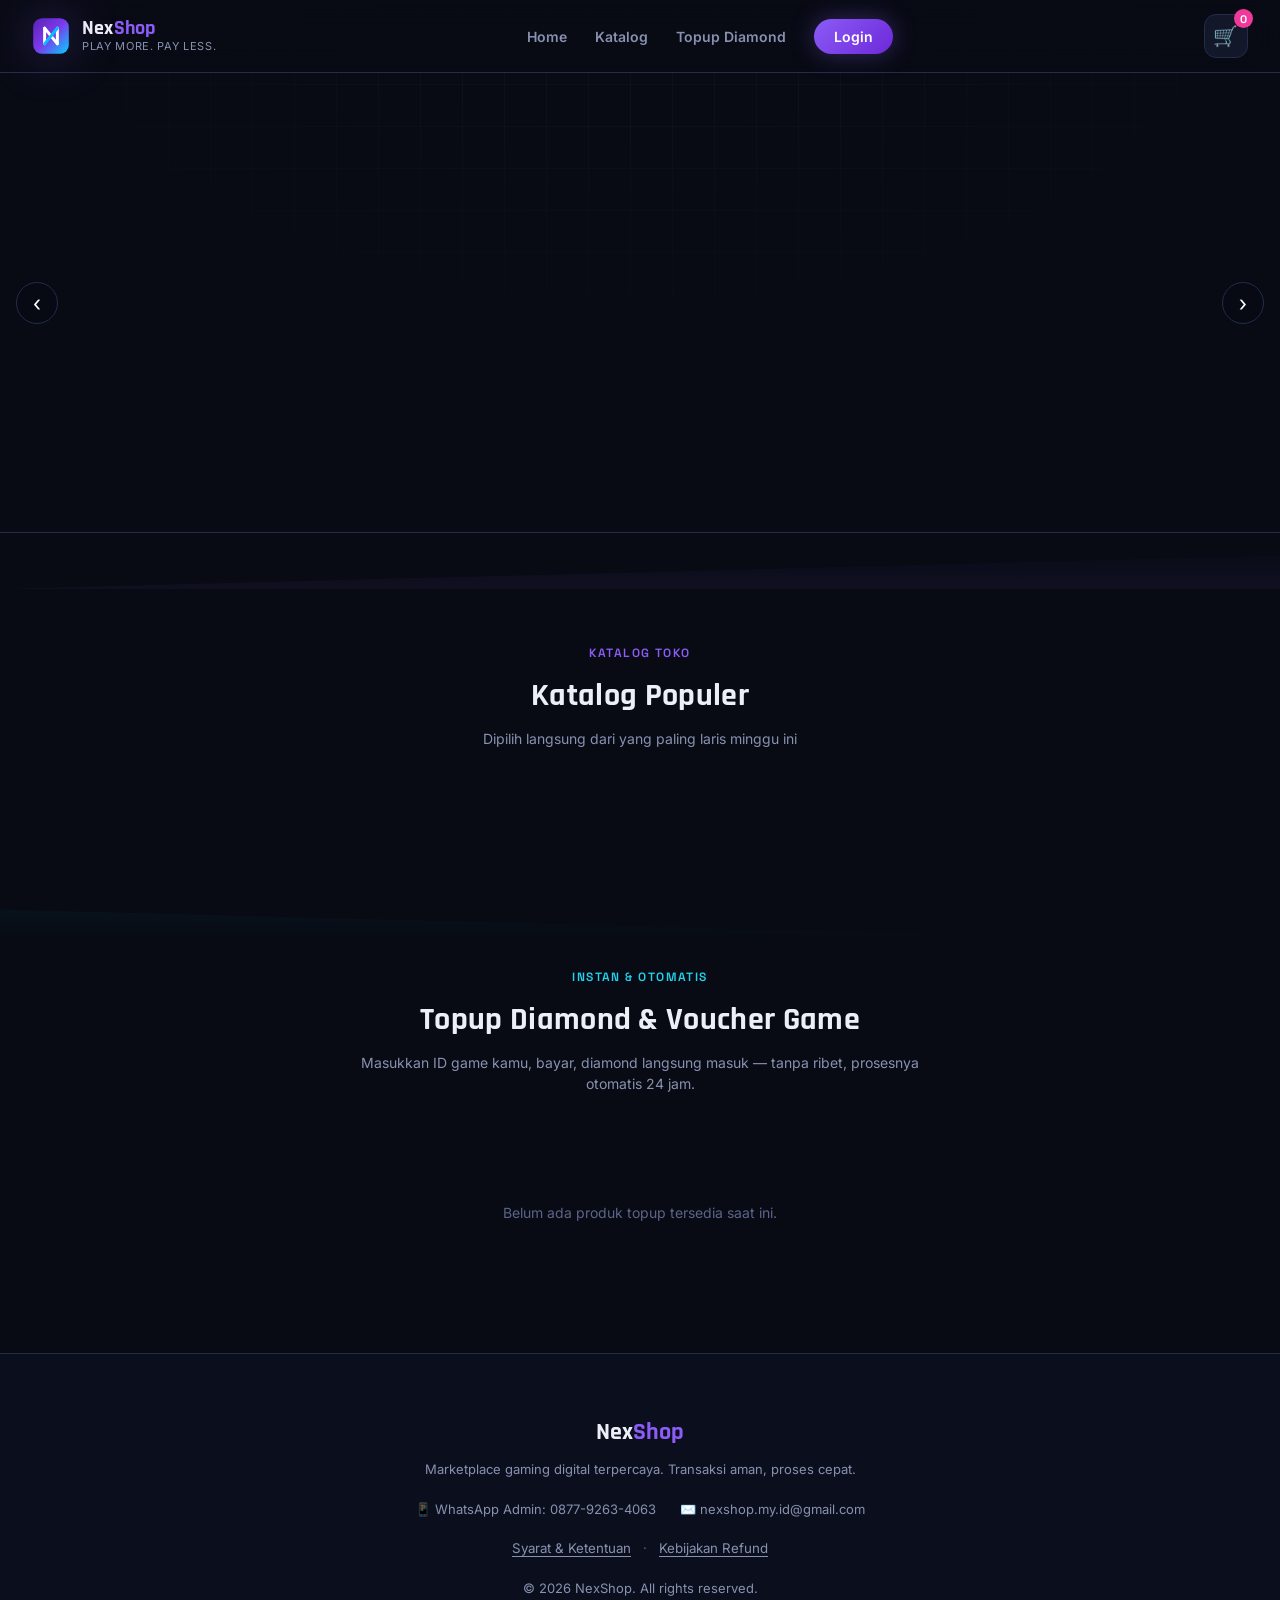
==== commit 1b87b473: "update: tema gaming, topup diamond, settings terintegrasi" ====
--- a/index.html
+++ b/index.html
@@ -6,18 +6,20 @@
 <title>NexShop — Digital Gaming Marketplace</title>
 <link rel="preconnect" href="https://fonts.googleapis.com">
 <link rel="preconnect" href="https://fonts.gstatic.com" crossorigin>
-<link href="https://fonts.googleapis.com/css2?family=Space+Grotesk:wght@500;600;700&family=Inter:wght@400;500;600;700&display=swap" rel="stylesheet">
+<link href="https://fonts.googleapis.com/css2?family=Rajdhani:wght@500;600;700&family=Space+Grotesk:wght@500;600;700&family=Inter:wght@400;500;600;700&display=swap" rel="stylesheet">
 <link rel="stylesheet" href="style.css">
 </head>
 <body>
 
+<div class="grid-overlay" aria-hidden="true"></div>
+
 <header>
     <nav class="navbar">
         <div class="brand">
-            <img src="images/nexshop-icon.svg" class="logo" alt="NexShop logo">
+            <img src="images/nexshop-icon.svg" class="logo" id="storeLogoImg" alt="NexShop logo">
             <div>
-                <h1>Nex<span>Shop</span></h1>
-                <div class="tagline">Play More. Pay Less.</div>
+                <h1 id="storeNameText">Nex<span>Shop</span></h1>
+                <div class="tagline" id="storeTagline">Play More. Pay Less.</div>
             </div>
         </div>
 
@@ -27,7 +29,8 @@
 
         <div class="menu" id="navMenu">
             <a href="#top">Home</a>
-            <a href="#games">Game</a>
+            <a href="#games">Katalog</a>
+            <a href="#topup">Topup Diamond</a>
             <button class="menu-account-btn" id="accountBtn">Login</button>
         </div>
 
@@ -47,8 +50,12 @@
 </section>
 
 <main>
+
+<div class="section-divider" aria-hidden="true"></div>
+
 <section class="games" id="games">
     <div class="section-heading">
+        <span class="eyebrow">Katalog Toko</span>
         <h3>Katalog Populer</h3>
         <p>Dipilih langsung dari yang paling laris minggu ini</p>
     </div>
@@ -57,17 +64,34 @@
 
     <div class="card-grid" id="cardGrid"></div>
 </section>
+
+<div class="section-divider reverse" aria-hidden="true"></div>
+
+<section class="topup-section" id="topup">
+    <div class="section-heading topup-heading">
+        <span class="eyebrow eyebrow-cyan">Instan &amp; Otomatis</span>
+        <h3>Topup Diamond &amp; Voucher Game</h3>
+        <p>Masukkan ID game kamu, bayar, diamond langsung masuk — tanpa ribet, prosesnya otomatis 24 jam.</p>
+    </div>
+
+    <div class="topup-category-filter" id="topupCategoryFilter"></div>
+
+    <div class="topup-grid" id="topupGrid">
+        <div class="topup-empty" id="topupEmpty">Belum ada produk topup tersedia saat ini.</div>
+    </div>
+</section>
+
 </main>
 
 <footer class="site-footer">
-    <div class="footer-brand">Nex<span>Shop</span></div>
+    <div class="footer-brand" id="footerBrand">Nex<span>Shop</span></div>
     <p>Marketplace gaming digital terpercaya. Transaksi aman, proses cepat.</p>
 
     <div class="footer-contact">
-        <a href="https://wa.me/6287792634063" target="_blank" rel="noopener">
+        <a href="https://wa.me/6287792634063" id="footerWaLink" target="_blank" rel="noopener">
             📱 WhatsApp Admin: 0877-9263-4063
         </a>
-        <a href="mailto:nexshop.my.id@gmail.com">
+        <a href="mailto:nexshop.my.id@gmail.com" id="footerEmailLink">
             ✉️ nexshop.my.id@gmail.com
         </a>
     </div>
@@ -97,7 +121,8 @@
                 <li>Seluruh transaksi diproses melalui payment gateway resmi <strong>Midtrans</strong> (QRIS, Virtual Account/Transfer Bank, E-Wallet, dan Kartu Kredit/Debit). NexShop tidak menerima pembayaran manual di luar sistem.</li>
                 <li>Pastikan data akun/email yang kamu daftarkan sudah benar. Pesanan akan diproses dan dikirim ke email yang terdaftar setelah pembayaran terverifikasi oleh Midtrans.</li>
                 <li>Waktu proses pesanan umumnya beberapa menit hingga maksimal 24 jam pada jam kerja, tergantung ketersediaan stok.</li>
-                <li>Produk yang dijual berupa akun/akses/kode digital. Dilarang keras memperjualbelikan kembali, membagikan, atau mengubah kredensial akun tanpa izin — pelanggaran membatalkan garansi.</li>
+                <li>Produk yang dijual berupa akun/akses/kode digital maupun topup diamond/voucher game. Dilarang keras memperjualbelikan kembali, membagikan, atau mengubah kredensial akun tanpa izin — pelanggaran membatalkan garansi.</li>
+                <li>Untuk produk Topup Diamond, pastikan ID/Server tujuan yang dimasukkan sudah benar. NexShop tidak bertanggung jawab atas kesalahan input ID dari pembeli.</li>
                 <li>NexShop berhak menolak atau membatalkan pesanan yang terindikasi penyalahgunaan, transaksi mencurigakan, atau melanggar kebijakan ini.</li>
                 <li>NexShop dapat memperbarui syarat &amp; ketentuan ini sewaktu-waktu; perubahan berlaku sejak dipublikasikan di halaman ini.</li>
                 <li>Untuk pertanyaan seputar transaksi, hubungi admin melalui WhatsApp atau email yang tercantum di footer.</li>
@@ -109,8 +134,8 @@
             <ol class="policy-list">
                 <li>Refund/pengembalian dana dapat diajukan apabila: pembayaran berhasil terpotong namun pesanan tidak diproses, produk yang diterima tidak sesuai deskripsi, atau akun/kode yang diberikan tidak valid/tidak bisa digunakan.</li>
                 <li>Pengajuan refund wajib disertai bukti pembayaran (order ID / bukti transaksi Midtrans) dan dilaporkan ke admin maksimal <strong>1x24 jam</strong> setelah pesanan diterima.</li>
-                <li>Refund <strong>tidak berlaku</strong> apabila akun/kode sudah digunakan, kredensial (email/password) sudah diubah oleh pembeli, atau pelanggaran terhadap Syarat &amp; Ketentuan (misalnya membagikan akun ke pihak lain).</li>
-                <li>Refund <strong>tidak berlaku</strong> untuk kesalahan input data dari pembeli (misalnya email tujuan salah) setelah pesanan berhasil diproses.</li>
+                <li>Refund <strong>tidak berlaku</strong> apabila akun/kode sudah digunakan, kredensial (email/password) sudah diubah oleh pembeli, atau ID/Server tujuan topup yang dimasukkan salah dari sisi pembeli.</li>
+                <li>Refund <strong>tidak berlaku</strong> untuk kesalahan input data dari pembeli (misalnya email tujuan atau ID game salah) setelah pesanan berhasil diproses.</li>
                 <li>Dana yang disetujui untuk direfund akan dikembalikan ke metode pembayaran asal melalui sistem Midtrans, dengan estimasi proses 3–14 hari kerja tergantung kebijakan bank/e-wallet/penyedia pembayaran terkait.</li>
                 <li>Untuk mengajukan refund atau komplain, hubungi admin melalui WhatsApp <a href="https://wa.me/6287792634063" target="_blank" rel="noopener">0877-9263-4063</a> atau email <a href="mailto:nexshop.my.id@gmail.com">nexshop.my.id@gmail.com</a> dengan menyertakan Order ID.</li>
             </ol>
@@ -148,6 +173,35 @@
                 <button class="btn-primary pm-add" id="pmAddBtn">Tambah ke Keranjang</button>
             </div>
         </div>
+    </div>
+</div>
+
+<!-- Topup Product Modal -->
+<div class="overlay" id="topupOverlay">
+    <div class="modal topup-modal" role="dialog" aria-modal="true" aria-labelledby="tpTitle">
+        <button class="modal-close" data-close="topupOverlay" aria-label="Tutup">✕</button>
+        <form class="topup-modal-body" id="topupForm">
+            <div class="topup-modal-head">
+                <span class="diamond-icon">◆</span>
+                <div>
+                    <h3 id="tpTitle"></h3>
+                    <div class="tp-price" id="tpPrice"></div>
+                </div>
+            </div>
+
+            <label>Player ID / User ID
+                <input type="text" id="tpTujuan" required placeholder="Masukkan Player ID kamu">
+            </label>
+            <label id="tpServerWrap" class="hidden">Server ID
+                <input type="text" id="tpServerId" placeholder="Masukkan Server ID">
+            </label>
+            <label>Email (buat kirim bukti transaksi)
+                <input type="email" id="tpEmail" required placeholder="kamu@email.com">
+            </label>
+
+            <p class="auth-error" id="tpError"></p>
+            <button type="submit" class="btn-primary btn-cyan" id="tpSubmitBtn">Bayar Sekarang</button>
+        </form>
     </div>
 </div>
 
@@ -287,4 +341,4 @@
 <script src="https://app.sandbox.midtrans.com/snap/snap.js" data-client-key="SB-Mid-client-GANTI_DENGAN_CLIENT_KEY_ASLI"></script>
 <script src="script.js"></script>
 </body>
-</html>+</html>
--- a/style.css
+++ b/style.css
@@ -1,1210 +1,480 @@
-/* ===== Tokens ===== */
+/* =========================================================
+   NexShop — theme tokens
+   Display: Rajdhani (headings, brand, prices)
+   Body: Inter
+   Accent/numeric: Space Grotesk (badges, stat-like numbers)
+   ========================================================= */
 :root{
-    --bg: #0B0B18;
-    --bg-elevated: #14142A;
-    --surface: #17172E;
-    --border: #2A2A4A;
-    --text: #F2F1F8;
-    --text-muted: #9B96B8;
-    --accent-a: #7C3AED;
-    --accent-b: #1FB6FF;
-    --accent-gradient: linear-gradient(90deg, var(--accent-a), var(--accent-b));
-    --success: #21D07A;
-    --danger: #FF5C77;
-    --gold: #FFB020;
-    --radius-sm: 8px;
-    --radius-md: 14px;
-    --radius-lg: 20px;
-    --shadow-glow: 0 0 25px rgba(31,182,255,.35);
-    --font-display: 'Space Grotesk', sans-serif;
-    --font-body: 'Inter', Arial, sans-serif;
-}
-
-*{ box-sizing: border-box; }
+    --bg-void:#080B14;
+    --bg-void-2:#0B0F1D;
+    --bg-panel:#121729;
+    --bg-panel-2:#1A2038;
+    --bg-panel-3:#212949;
+    --line:#242c4a;
+
+    --violet:#8B5CF6;
+    --violet-2:#6D28D9;
+    --cyan:#22D3EE;
+    --cyan-2:#0EA5C4;
+    --magenta:#F0399A;
+
+    --text:#EDEFF7;
+    --text-muted:#8891B0;
+    --text-dim:#5C6489;
+
+    --success:#22C55E;
+    --danger:#F0475C;
+    --warning:#F5A623;
+
+    --radius:16px;
+    --radius-sm:10px;
+
+    --glow-violet:0 0 24px rgba(139,92,246,.35);
+    --glow-cyan:0 0 24px rgba(34,211,238,.35);
+}
+
+*{ margin:0; padding:0; box-sizing:border-box; }
+
+html{ scroll-behavior:smooth; }
 
 body{
-    margin: 0;
-    background: var(--bg);
-    color: var(--text);
-    font-family: var(--font-body);
-    line-height: 1.5;
-}
-
-a{ color: inherit; }
-
-button{
-    font-family: var(--font-body);
-    cursor: pointer;
-}
-
-.hidden{ display: none !important; }
-
-/* ===== Header / Navbar ===== */
-header{
-    position: fixed;
-    width: 100%;
-    top: 0;
-    z-index: 1000;
-    background: rgba(17,17,38,.85);
-    backdrop-filter: blur(10px);
-    border-bottom: 1px solid var(--border);
-}
-
+    background:var(--bg-void);
+    color:var(--text);
+    font-family:'Inter',sans-serif;
+    line-height:1.5;
+    overflow-x:hidden;
+    position:relative;
+}
+
+h1,h2,h3,h4{
+    font-family:'Rajdhani',sans-serif;
+    font-weight:700;
+    letter-spacing:.01em;
+}
+
+a{ color:inherit; text-decoration:none; }
+button{ font-family:inherit; cursor:pointer; border:none; background:none; color:inherit; }
+img{ max-width:100%; display:block; }
+.hidden{ display:none !important; }
+
+/* faint HUD grid backdrop across the whole page */
+.grid-overlay{
+    position:fixed; inset:0; z-index:0; pointer-events:none;
+    background-image:
+        linear-gradient(rgba(139,92,246,.05) 1px, transparent 1px),
+        linear-gradient(90deg, rgba(139,92,246,.05) 1px, transparent 1px);
+    background-size:42px 42px;
+    -webkit-mask-image:radial-gradient(ellipse 80% 60% at 50% 0%, black 20%, transparent 75%);
+            mask-image:radial-gradient(ellipse 80% 60% at 50% 0%, black 20%, transparent 75%);
+}
+
+/* ================= NAVBAR ================= */
+header{ position:sticky; top:0; z-index:100; }
 .navbar{
-    display: flex;
-    justify-content: space-between;
-    align-items: center;
-    padding: 12px 40px;
-    gap: 20px;
-}
-
-.brand{
-    display: flex;
-    align-items: center;
-    gap: 14px;
-}
-
-.logo{
-    width: 48px;
-    height: 48px;
-    border-radius: 12px;
-}
-
+    display:flex; align-items:center; justify-content:space-between;
+    gap:20px;
+    padding:14px 32px;
+    background:rgba(8,11,20,.75);
+    backdrop-filter:blur(14px);
+    border-bottom:1px solid var(--line);
+}
+.brand{ display:flex; align-items:center; gap:12px; }
+.brand .logo{ width:38px; height:38px; border-radius:9px; filter:drop-shadow(var(--glow-violet)); }
 .brand h1{
-    margin: 0;
-    font-family: var(--font-display);
-    font-size: 26px;
-    font-weight: 700;
-    letter-spacing: .5px;
-    background: var(--accent-gradient);
-    -webkit-background-clip: text;
-    -webkit-text-fill-color: transparent;
-    background-clip: text;
-}
-
-.brand span{ color: var(--accent-b); -webkit-text-fill-color: var(--accent-b); }
-
-.tagline{
-    color: var(--text-muted);
-    font-size: 12px;
-    letter-spacing: .5px;
-    margin-top: 2px;
-}
-
-.menu{
-    display: flex;
-    align-items: center;
-    gap: 28px;
-}
-
+    font-size:20px; line-height:1; color:var(--text);
+}
+.brand h1 span{ color:var(--violet); }
+.brand .tagline{ font-size:11px; color:var(--text-muted); letter-spacing:.06em; text-transform:uppercase; }
+
+.menu{ display:flex; align-items:center; gap:28px; }
 .menu a{
-    text-decoration: none;
-    font-weight: 600;
-    font-size: 14px;
-    color: var(--text);
-    transition: color .2s;
-}
-
-.menu a:hover{ color: var(--accent-b); }
+    font-size:14px; font-weight:600; color:var(--text-muted);
+    transition:color .2s;
+    position:relative;
+}
+.menu a:hover{ color:var(--text); }
+.menu a::after{
+    content:""; position:absolute; left:0; bottom:-6px; width:0; height:2px;
+    background:linear-gradient(90deg,var(--violet),var(--cyan));
+    transition:width .25s;
+}
+.menu a:hover::after{ width:100%; }
 
 .menu-account-btn{
-    background: transparent;
-    border: 1px solid var(--border);
-    color: var(--text);
-    padding: 8px 18px;
-    border-radius: 999px;
-    font-weight: 600;
-    font-size: 14px;
-    transition: .2s;
-}
-
-.menu-account-btn:hover{
-    border-color: var(--accent-b);
-    color: var(--accent-b);
-}
-
-.menu-account-btn.logged-in{
-    background: var(--accent-gradient);
-    border: none;
-    color: white;
-}
+    padding:9px 20px; border-radius:100px;
+    background:linear-gradient(135deg,var(--violet),var(--violet-2));
+    font-weight:600; font-size:14px; color:#fff;
+    box-shadow:var(--glow-violet);
+    transition:transform .2s, box-shadow .2s;
+}
+.menu-account-btn:hover{ transform:translateY(-1px); box-shadow:0 0 32px rgba(139,92,246,.5); }
+.menu-account-btn.logged-in{ background:var(--bg-panel-2); border:1px solid var(--violet); box-shadow:none; }
 
 .cart-btn{
-    position: relative;
-    background: var(--surface);
-    border: 1px solid var(--border);
-    color: var(--text);
-    padding: 9px 16px;
-    border-radius: 999px;
-    font-size: 15px;
-    display: flex;
-    align-items: center;
-    gap: 6px;
-    transition: .2s;
-}
-
-.cart-btn:hover{ border-color: var(--accent-b); }
-
+    position:relative; font-size:20px;
+    width:44px; height:44px; border-radius:12px;
+    background:var(--bg-panel); border:1px solid var(--line);
+    display:flex; align-items:center; justify-content:center;
+    transition:border-color .2s;
+}
+.cart-btn:hover{ border-color:var(--violet); }
 .cart-count{
-    background: var(--accent-gradient);
-    color: white;
-    font-size: 11px;
-    font-weight: 700;
-    padding: 1px 7px;
-    border-radius: 999px;
-    min-width: 18px;
-    text-align: center;
-}
-
-.menu-toggle{
-    display: none;
-    background: none;
-    border: none;
-    flex-direction: column;
-    gap: 5px;
-    padding: 6px;
-}
-
-.menu-toggle span{
-    width: 22px;
-    height: 2px;
-    background: var(--text);
-    border-radius: 2px;
-}
-
-/* ===== Hero ===== */
+    position:absolute; top:-6px; right:-6px;
+    background:var(--magenta); color:#fff;
+    font-family:'Space Grotesk',sans-serif; font-size:11px; font-weight:700;
+    min-width:19px; height:19px; border-radius:100px;
+    display:flex; align-items:center; justify-content:center;
+    padding:0 4px;
+}
+
+.menu-toggle{ display:none; flex-direction:column; gap:5px; width:26px; }
+.menu-toggle span{ height:2px; background:var(--text); border-radius:2px; transition:.25s; }
+
+/* ================= HERO CAROUSEL ================= */
 .hero-carousel{
-    position: relative;
-    width: 100%;
-    aspect-ratio: 1600/600;
-    min-height: 280px;
-    overflow: hidden;
-    margin-top: 96px;
-    background: #0b0b18;
-}
-
-.hero-track{
-    display: flex;
-    height: 100%;
-    transition: transform .5s ease;
-}
-
+    position:relative; height:min(58vw,460px); min-height:280px;
+    overflow:hidden; border-bottom:1px solid var(--line);
+}
+.hero-track{ display:flex; height:100%; transition:transform .6s cubic-bezier(.65,0,.35,1); }
 .hero-slide{
-    position: relative;
-    flex: 0 0 100%;
-    width: 100%;
-    height: 100%;
-    background: url("images/nexshop-hero-banner.svg") center/cover no-repeat;
-    display: flex;
-    align-items: flex-end;
-}
-
+    min-width:100%; height:100%; position:relative;
+    background:linear-gradient(135deg,#1a1030,#0c1428) center/cover no-repeat;
+    display:flex; align-items:center;
+}
 .hero-slide::before{
-    content: "";
-    position: absolute;
-    inset: 0;
-    background: linear-gradient(0deg, rgba(11,11,24,.9) 0%, rgba(11,11,24,.25) 55%, rgba(11,11,24,.55) 100%);
-}
-
+    content:""; position:absolute; inset:0;
+    background:linear-gradient(90deg,rgba(8,11,20,.92) 20%,rgba(8,11,20,.45) 60%,rgba(8,11,20,.15));
+}
 .hero-text{
-    position: relative;
-    z-index: 1;
-    max-width: 460px;
-    padding: 0 6% 6%;
-}
-
+    position:relative; z-index:1; max-width:560px; padding:0 6vw;
+}
 .hero-badge{
-    display: inline-block;
-    background: rgba(124,58,237,.25);
-    border: 1px solid var(--accent-a);
-    color: #D9C8FF;
-    font-size: 12px;
-    font-weight: 700;
-    padding: 5px 14px;
-    border-radius: 999px;
-    margin-bottom: 14px;
-    letter-spacing: .3px;
-}
-
-.hero-slide h2{
-    font-family: var(--font-display);
-    font-size: 32px;
-    line-height: 1.15;
-    margin: 0 0 10px;
-}
-
-.hero-slide p{
-    font-size: 14px;
-    color: var(--text-muted);
-    margin: 0 0 20px;
-    max-width: 380px;
-}
-
+    display:inline-block; padding:5px 14px; border-radius:100px;
+    background:rgba(139,92,246,.15); border:1px solid rgba(139,92,246,.4);
+    color:var(--violet); font-size:12px; font-weight:600; letter-spacing:.04em;
+    margin-bottom:14px; text-transform:uppercase;
+}
+.hero-text h2{
+    font-size:clamp(24px,4vw,42px); color:#fff; margin-bottom:10px; line-height:1.1;
+}
+.hero-text p{ color:var(--text-muted); font-size:15px; margin-bottom:20px; max-width:440px; }
 .hero-cta{
-    display: inline-block;
-    background: var(--accent-gradient);
-    color: white;
-    text-decoration: none;
-    font-weight: 700;
-    font-size: 14px;
-    padding: 12px 26px;
-    border-radius: 999px;
-    transition: .25s;
-}
-
-.hero-cta:hover{
-    transform: scale(1.04);
-    box-shadow: var(--shadow-glow);
-}
+    display:inline-block; padding:12px 26px; border-radius:100px;
+    background:linear-gradient(135deg,var(--violet),var(--cyan));
+    color:#fff; font-weight:700; font-size:14px;
+    box-shadow:0 0 30px rgba(139,92,246,.4);
+    transition:transform .2s;
+}
+.hero-cta:hover{ transform:translateY(-2px); }
 
 .hero-arrow{
-    position: absolute;
-    top: 50%;
-    transform: translateY(-50%);
-    z-index: 2;
-    width: 36px;
-    height: 36px;
-    border-radius: 50%;
-    border: none;
-    background: rgba(0,0,0,.4);
-    color: #fff;
-    font-size: 22px;
-    line-height: 1;
-    cursor: pointer;
-    display: flex;
-    align-items: center;
-    justify-content: center;
-    transition: .2s;
-}
-
-.hero-arrow:hover{ background: rgba(0,0,0,.65); }
-.hero-arrow-left{ left: 16px; }
-.hero-arrow-right{ right: 16px; }
-
-.hero-dots{
-    position: absolute;
-    bottom: 16px;
-    left: 50%;
-    transform: translateX(-50%);
-    z-index: 2;
-    display: flex;
-    gap: 8px;
-}
-
-.hero-dot{
-    width: 8px;
-    height: 8px;
-    padding: 0;
-    border: none;
-    border-radius: 50%;
-    background: rgba(255,255,255,.4);
-    cursor: pointer;
-    transition: .2s;
-}
-
-.hero-dot.active{
-    background: #fff;
-    width: 22px;
-    border-radius: 4px;
-}
-
-/* ===== Games / Catalog ===== */
-.games{
-    max-width: 1200px;
-    margin: 60px auto;
-    padding: 0 40px;
-}
-
-.section-heading{
-    margin-bottom: 28px;
-}
-
-.section-heading h3{
-    font-family: var(--font-display);
-    font-size: 24px;
-    margin: 0 0 4px;
-}
-
-.section-heading p{
-    color: var(--text-muted);
-    font-size: 14px;
-    margin: 0;
+    position:absolute; top:50%; transform:translateY(-50%); z-index:2;
+    width:42px; height:42px; border-radius:50%;
+    background:rgba(8,11,20,.55); border:1px solid var(--line); color:#fff;
+    font-size:22px; display:flex; align-items:center; justify-content:center;
+    backdrop-filter:blur(6px); transition:.2s;
+}
+.hero-arrow:hover{ background:var(--violet); border-color:var(--violet); }
+.hero-arrow-left{ left:16px; } .hero-arrow-right{ right:16px; }
+
+.hero-dots{ position:absolute; bottom:18px; left:50%; transform:translateX(-50%); z-index:2; display:flex; gap:8px; }
+.hero-dot{ width:8px; height:8px; border-radius:50%; background:rgba(255,255,255,.3); transition:.2s; }
+.hero-dot.active{ background:var(--cyan); width:22px; border-radius:6px; }
+
+/* ================= SECTION HEADING / DIVIDERS ================= */
+.section-divider{
+    height:56px; position:relative;
+    background:linear-gradient(180deg,transparent,rgba(139,92,246,.06));
+    clip-path:polygon(0 100%, 100% 40%, 100% 100%);
+}
+.section-divider.reverse{
+    background:linear-gradient(180deg,rgba(34,211,238,.06),transparent);
+    clip-path:polygon(0 40%, 100% 100%, 0 100%);
+}
+
+.section-heading{ text-align:center; max-width:640px; margin:0 auto 36px; padding:0 20px; }
+.eyebrow{
+    display:inline-block; font-family:'Space Grotesk',sans-serif; font-size:12px; font-weight:600;
+    letter-spacing:.12em; text-transform:uppercase; color:var(--violet); margin-bottom:10px;
+}
+.eyebrow-cyan{ color:var(--cyan); }
+.section-heading h3{ font-size:clamp(22px,3vw,32px); margin-bottom:8px; }
+.section-heading p{ color:var(--text-muted); font-size:14px; }
+
+/* ================= CATALOG ================= */
+.games{ max-width:1240px; margin:0 auto; padding:50px 24px 70px; }
+
+.category-filter{ display:flex; flex-wrap:wrap; gap:10px; justify-content:center; margin-bottom:32px; }
+.category-btn{
+    padding:8px 18px; border-radius:100px; font-size:13px; font-weight:600;
+    background:var(--bg-panel); border:1px solid var(--line); color:var(--text-muted);
+    transition:.2s;
+}
+.category-btn:hover{ color:var(--text); border-color:var(--violet); }
+.category-btn.active{
+    background:linear-gradient(135deg,var(--violet),var(--violet-2)); color:#fff; border-color:transparent;
+    box-shadow:var(--glow-violet);
 }
 
 .card-grid{
-    display: grid;
-    grid-template-columns: repeat(auto-fill, minmax(250px, 1fr));
-    gap: 24px;
-}
-
+    display:grid; grid-template-columns:repeat(auto-fill,minmax(220px,1fr)); gap:20px;
+    transition:opacity .25s ease, transform .25s ease;
+}
 .card{
-    transition:
-        transform .3s ease,
-        box-shadow .3s ease;
-    background: var(--surface);
-    border: 1px solid var(--border);
-    border-radius: var(--radius-md);
-    overflow: hidden;
-    transition: .25s;
-    display: flex;
-    flex-direction: column;
-    cursor: pointer;
-}
-
-.card:hover{
-    transform:translateY(-10px);
-    box-shadow:0 18px 45px rgba(0,0,0,.35);
-    border-color: var(--accent-b);
-}
-
-.card-img{
-    position: relative;
-    width: 100%;
-    aspect-ratio: 4/3;
-    overflow: hidden;
-}
-
-.card-img img{
-    width: 100%;
-    height: 100%;
-    object-fit: cover;
-    display: block;
-    transition: transform .4s;
-}
-
-.card:hover .card-img img{ transform: scale(1.06); }
-
-.badge{
-    position: absolute;
-    top: 10px;
-    left: 10px;
-    background: var(--gold);
-    color: #1a1200;
-    font-size: 11px;
-    font-weight: 700;
-    padding: 4px 10px;
-    border-radius: 999px;
-}
-
-.card-body{
-    padding: 16px 18px 18px;
-    display: flex;
-    flex-direction: column;
-    gap: 8px;
-    flex: 1;
-}
-
-.card-body h4{
-    margin: 0;
-    font-size: 15px;
-    font-weight: 600;
-    line-height: 1.35;
-}
-
-.card-rating{
-    font-size: 12px;
-    color: var(--text-muted);
-}
-
-.card-rating .stars{ color: var(--gold); }
-
-.card-footer{
-    margin-top: auto;
-    display: flex;
-    align-items: center;
-    justify-content: space-between;
-    gap: 10px;
-}
-
-.card-price{
-    font-family: var(--font-display);
-    font-weight: 700;
-    color: var(--accent-b);
-    font-size: 16px;
-}
-
-.card-footer button{
-    background: var(--accent-gradient);
-    color: white;
-    border: none;
-    padding: 9px 16px;
-    border-radius: var(--radius-sm);
-    font-weight: 600;
-    font-size: 13px;
-    transition: .2s;
-}
-
-.card-footer button:hover{
-    transform: scale(1.04);
-    box-shadow: var(--shadow-glow);
-}
-
-/* ===== Overlay / Modal base ===== */
+    background:var(--bg-panel); border:1px solid var(--line); border-radius:var(--radius);
+    overflow:hidden; cursor:pointer; position:relative;
+    transition:transform .25s, border-color .25s, box-shadow .25s;
+}
+.card:hover{ transform:translateY(-6px); border-color:var(--violet); box-shadow:var(--glow-violet); }
+.card-img{ position:relative; aspect-ratio:4/3; background:var(--bg-panel-2); overflow:hidden; }
+.card-img img{ width:100%; height:100%; object-fit:cover; transition:transform .4s; }
+.card:hover .card-img img{ transform:scale(1.08); }
+.card .badge{
+    position:absolute; top:10px; left:10px; padding:4px 10px; border-radius:100px;
+    background:rgba(8,11,20,.75); backdrop-filter:blur(4px);
+    font-size:11px; font-weight:700; color:var(--cyan); border:1px solid rgba(34,211,238,.4);
+}
+.card-body{ padding:16px; }
+.card-body h4{ font-size:15px; margin-bottom:6px; color:var(--text); }
+.card-rating{ font-size:12px; color:var(--text-muted); margin-bottom:12px; }
+.stars{ color:var(--warning); letter-spacing:1px; }
+.card-footer{ display:flex; align-items:center; justify-content:space-between; }
+.card-price{ font-family:'Space Grotesk',sans-serif; font-weight:700; font-size:15px; color:var(--text); }
+.add-btn{
+    padding:8px 16px; border-radius:100px; font-size:13px; font-weight:700;
+    background:rgba(139,92,246,.15); color:var(--violet); border:1px solid rgba(139,92,246,.4);
+    transition:.2s;
+}
+.add-btn:hover{ background:var(--violet); color:#fff; }
+
+/* ================= TOPUP DIAMOND ================= */
+.topup-section{
+    max-width:1240px; margin:0 auto; padding:20px 24px 90px; position:relative; z-index:1;
+}
+.topup-heading .eyebrow-cyan{ color:var(--cyan); }
+
+.topup-category-filter{ display:flex; flex-wrap:wrap; gap:10px; justify-content:center; margin-bottom:32px; }
+.topup-category-filter .category-btn.active{
+    background:linear-gradient(135deg,var(--cyan),var(--cyan-2)); box-shadow:var(--glow-cyan);
+}
+
+.topup-grid{
+    display:grid; grid-template-columns:repeat(auto-fill,minmax(200px,1fr)); gap:18px;
+}
+.topup-empty{
+    grid-column:1/-1; text-align:center; color:var(--text-dim); padding:40px 0; font-size:14px;
+}
+.topup-card{
+    background:var(--bg-panel); border:1px solid var(--line); border-radius:var(--radius-sm);
+    padding:18px; text-align:center; cursor:pointer; position:relative;
+    transition:transform .2s, border-color .2s, box-shadow .2s;
+}
+.topup-card:hover{ transform:translateY(-4px); border-color:var(--cyan); box-shadow:var(--glow-cyan); }
+.topup-card .diamond-icon{
+    font-size:26px; color:var(--cyan); display:block; margin-bottom:10px;
+    filter:drop-shadow(0 0 8px rgba(34,211,238,.6));
+}
+.topup-card h5{ font-size:14px; font-weight:600; margin-bottom:6px; color:var(--text); }
+.topup-card .topup-price{
+    font-family:'Space Grotesk',sans-serif; font-weight:700; color:var(--cyan); font-size:14px;
+}
+.topup-card .topup-cat-tag{
+    position:absolute; top:10px; right:10px; font-size:10px; color:var(--text-dim);
+    text-transform:uppercase; letter-spacing:.05em;
+}
+
+/* ================= FOOTER ================= */
+.site-footer{
+    text-align:center; padding:60px 24px 30px; border-top:1px solid var(--line);
+    background:var(--bg-void-2); position:relative; z-index:1;
+}
+.footer-brand{ font-family:'Rajdhani',sans-serif; font-weight:700; font-size:24px; margin-bottom:10px; }
+.footer-brand span{ color:var(--violet); }
+.site-footer > p{ color:var(--text-muted); font-size:13px; margin-bottom:20px; }
+.footer-contact{ display:flex; justify-content:center; gap:24px; flex-wrap:wrap; margin-bottom:20px; }
+.footer-contact a{ font-size:13px; color:var(--text-muted); transition:.2s; }
+.footer-contact a:hover{ color:var(--cyan); }
+.footer-links{ font-size:13px; color:var(--text-dim); margin-bottom:20px; }
+.footer-link-btn{ color:var(--text-muted); text-decoration:underline; text-underline-offset:3px; }
+.footer-link-btn:hover{ color:var(--text); }
+.footer-link-sep{ margin:0 8px; }
+.footer-copy{ font-size:12px; color:var(--text-dim); }
+
+/* ================= OVERLAYS / MODALS ================= */
 .overlay{
-    position: fixed;
-    inset: 0;
-    background: rgba(5,5,14,.7);
-    backdrop-filter: blur(3px);
-    display: flex;
-    align-items: center;
-    justify-content: center;
-    opacity: 0;
-    pointer-events: none;
-    transition: opacity .2s;
-    z-index: 2000;
-    padding: 20px;
-}
-
-.overlay.active{
-    opacity: 1;
-    pointer-events: auto;
-}
+    position:fixed; inset:0; z-index:200; background:rgba(4,6,12,.7); backdrop-filter:blur(4px);
+    display:flex; align-items:center; justify-content:center; padding:20px;
+    opacity:0; pointer-events:none; transition:opacity .25s;
+}
+.overlay.active{ opacity:1; pointer-events:auto; }
+.overlay:not(.active) .modal, .overlay:not(.active) .drawer{ transform:translateY(16px) scale(.98); }
 
 .modal{
-    background: var(--bg-elevated);
-    border: 1px solid var(--border);
-    border-radius: var(--radius-lg);
-    max-width: 560px;
-    width: 100%;
-    max-height: 90vh;
-    overflow-y: auto;
-    position: relative;
-    padding: 30px;
-    transform: translateY(16px);
-    transition: transform .25s;
-}
-
-.overlay.active .modal{ transform: translateY(0); }
-
+    background:var(--bg-panel); border:1px solid var(--line); border-radius:var(--radius);
+    max-width:480px; width:100%; max-height:88vh; overflow-y:auto;
+    padding:32px; position:relative; transition:transform .25s;
+}
 .modal-close{
-    position: absolute;
-    top: 16px;
-    right: 16px;
-    background: var(--surface);
-    border: 1px solid var(--border);
-    color: var(--text);
-    width: 32px;
-    height: 32px;
-    border-radius: 50%;
-    font-size: 14px;
-    display: flex;
-    align-items: center;
-    justify-content: center;
-}
-
-.modal-close:hover{ border-color: var(--accent-b); color: var(--accent-b); }
-
-/* ===== Product Modal ===== */
-.product-modal{ max-width: 640px; }
-
-.product-modal-body{
-    display: grid;
-    grid-template-columns: 1fr 1fr;
-    gap: 26px;
-}
-
-.product-modal-img{
-    position: relative;
-    border-radius: var(--radius-md);
-    overflow: hidden;
-    aspect-ratio: 4/3;
-}
-
-.product-modal-img img{
-    width: 100%;
-    height: 100%;
-    object-fit: cover;
-}
-
-.product-modal-info{
-    display: flex;
-    flex-direction: column;
-}
-
-.product-modal-info h3{
-    font-family: var(--font-display);
-    margin: 0 0 8px;
-    font-size: 20px;
-    padding-right: 20px;
-}
-
-.pm-rating{
-    font-size: 13px;
-    color: var(--text-muted);
-    margin-bottom: 12px;
-}
-
-.pm-rating .stars{ color: var(--gold); margin-right: 8px; }
-
-.pm-desc{
-    color: var(--text-muted);
-    font-size: 13.5px;
-    line-height: 1.6;
-    margin: 0 0 16px;
-    white-space: pre-line;
-}
-
-.pm-price{
-    font-family: var(--font-display);
-    font-size: 24px;
-    font-weight: 700;
-    color: var(--accent-b);
-    margin-bottom: 18px;
-}
-
-.pm-qty{
-    display: flex;
-    align-items: center;
-    justify-content: space-between;
-    margin-bottom: 20px;
-    font-size: 14px;
-}
-
-.qty-control{
-    display: flex;
-    align-items: center;
-    gap: 14px;
-    background: var(--surface);
-    border: 1px solid var(--border);
-    border-radius: 999px;
-    padding: 6px 16px;
-}
-
-.qty-control button{
-    background: none;
-    border: none;
-    color: var(--text);
-    font-size: 16px;
-    width: 20px;
-}
-
-.qty-control button:hover{ color: var(--accent-b); }
+    position:absolute; top:16px; right:16px; width:32px; height:32px; border-radius:50%;
+    background:var(--bg-panel-2); color:var(--text-muted); font-size:15px;
+    display:flex; align-items:center; justify-content:center; transition:.2s;
+}
+.modal-close:hover{ background:var(--danger); color:#fff; }
+
+/* policy modal */
+.policy-modal{ max-width:640px; }
+.policy-tabs{ display:flex; gap:8px; margin-bottom:20px; border-bottom:1px solid var(--line); }
+.policy-tab{ padding:10px 4px; margin-right:20px; font-weight:600; font-size:14px; color:var(--text-muted); border-bottom:2px solid transparent; }
+.policy-tab.active{ color:var(--violet); border-color:var(--violet); }
+.policy-panel h3{ margin-bottom:16px; }
+.policy-list{ padding-left:20px; color:var(--text-muted); font-size:13.5px; }
+.policy-list li{ margin-bottom:12px; }
+
+/* product modal */
+.product-modal{ max-width:600px; }
+.product-modal-body{ display:flex; flex-direction:column; gap:20px; }
+.product-modal-img{ position:relative; border-radius:var(--radius-sm); overflow:hidden; aspect-ratio:16/9; }
+.product-modal-img img{ width:100%; height:100%; object-fit:cover; }
+.product-modal-img .badge{
+    position:absolute; top:12px; left:12px; padding:4px 10px; border-radius:100px;
+    background:rgba(8,11,20,.75); font-size:11px; font-weight:700; color:var(--cyan);
+    border:1px solid rgba(34,211,238,.4);
+}
+.product-modal-info h3{ font-size:20px; margin-bottom:8px; }
+.pm-rating{ font-size:13px; color:var(--text-muted); margin-bottom:12px; }
+.pm-desc{ color:var(--text-muted); font-size:14px; margin-bottom:16px; }
+.pm-price{ font-family:'Space Grotesk',sans-serif; font-weight:700; font-size:24px; color:var(--text); margin-bottom:18px; }
+.pm-qty{ display:flex; align-items:center; justify-content:space-between; margin-bottom:20px; font-size:14px; color:var(--text-muted); }
+.qty-control{ display:flex; align-items:center; gap:14px; background:var(--bg-panel-2); border-radius:100px; padding:6px 16px; }
+.qty-control button{ width:22px; height:22px; font-size:16px; color:var(--text); }
+.qty-control span{ font-family:'Space Grotesk',sans-serif; font-weight:600; min-width:16px; text-align:center; }
+
+/* topup modal */
+.topup-modal{ max-width:440px; }
+.topup-modal-body{ display:flex; flex-direction:column; gap:16px; }
+.topup-modal-head{ display:flex; align-items:center; gap:14px; margin-bottom:6px; }
+.topup-modal-head .diamond-icon{ font-size:30px; color:var(--cyan); filter:drop-shadow(0 0 8px rgba(34,211,238,.6)); }
+.topup-modal-head h3{ font-size:17px; margin-bottom:2px; }
+.tp-price{ font-family:'Space Grotesk',sans-serif; font-weight:700; color:var(--cyan); font-size:15px; }
+.btn-cyan{ background:linear-gradient(135deg,var(--cyan),var(--cyan-2)) !important; box-shadow:var(--glow-cyan) !important; }
+
+/* generic form styling shared by auth / checkout / topup / product modal */
+label{ display:flex; flex-direction:column; gap:6px; font-size:13px; color:var(--text-muted); font-weight:600; }
+input, textarea, select{
+    font-family:inherit; background:var(--bg-panel-2); border:1px solid var(--line);
+    border-radius:var(--radius-sm); padding:11px 14px; color:var(--text); font-size:14px;
+    transition:border-color .2s, box-shadow .2s;
+}
+input:focus, textarea:focus, select:focus{ outline:none; border-color:var(--violet); box-shadow:0 0 0 3px rgba(139,92,246,.18); }
+input::placeholder{ color:var(--text-dim); }
 
 .btn-primary{
-    background: var(--accent-gradient);
-    color: white;
-    border: none;
-    padding: 13px 20px;
-    border-radius: var(--radius-sm);
-    font-weight: 700;
-    font-size: 14px;
-    width: 100%;
-    transition: .2s;
-}
-
-.btn-primary:hover{
-    transform: scale(1.015);
-    box-shadow: var(--shadow-glow);
-}
-
-/* ===== Cart Drawer ===== */
+    width:100%; padding:13px; border-radius:100px; font-weight:700; font-size:14px; color:#fff;
+    background:linear-gradient(135deg,var(--violet),var(--violet-2));
+    box-shadow:var(--glow-violet); transition:transform .2s, box-shadow .2s; margin-top:4px;
+}
+.btn-primary:hover{ transform:translateY(-1px); }
+.btn-primary:disabled{ opacity:.6; transform:none; cursor:not-allowed; }
+
+.auth-error{ color:var(--danger); font-size:12.5px; min-height:14px; }
+
+/* auth modal */
+.auth-tabs{ display:flex; gap:8px; margin-bottom:24px; background:var(--bg-panel-2); border-radius:100px; padding:4px; }
+.auth-tab{ flex:1; padding:9px; border-radius:100px; font-weight:600; font-size:13px; color:var(--text-muted); }
+.auth-tab.active{ background:linear-gradient(135deg,var(--violet),var(--violet-2)); color:#fff; }
+.auth-form{ display:flex; flex-direction:column; gap:14px; }
+.auth-form h3{ font-size:19px; margin-bottom:4px; }
+.otp-info{ font-size:13px; color:var(--text-muted); margin-bottom:4px; }
+.otp-resend{ font-size:12.5px; color:var(--violet); text-decoration:underline; text-underline-offset:3px; align-self:center; }
+
+/* account dropdown */
+.account-dropdown{
+    position:fixed; top:70px; right:32px; z-index:150; width:230px;
+    background:var(--bg-panel); border:1px solid var(--line); border-radius:var(--radius-sm);
+    padding:14px; opacity:0; transform:translateY(-8px); pointer-events:none; transition:.2s;
+    box-shadow:0 20px 50px rgba(0,0,0,.4);
+}
+.account-dropdown.active{ opacity:1; transform:translateY(0); pointer-events:auto; }
+.account-info{ display:flex; align-items:center; gap:12px; padding-bottom:14px; margin-bottom:10px; border-bottom:1px solid var(--line); }
+.account-avatar{
+    width:40px; height:40px; border-radius:50%; display:flex; align-items:center; justify-content:center;
+    background:linear-gradient(135deg,var(--violet),var(--cyan)); font-weight:700; color:#fff;
+}
+.account-name{ font-weight:600; font-size:14px; }
+.account-email{ font-size:12px; color:var(--text-muted); }
+.dropdown-item{ width:100%; text-align:left; padding:9px 8px; border-radius:8px; font-size:13.5px; color:var(--text-muted); }
+.dropdown-item:hover{ background:var(--bg-panel-2); color:var(--text); }
+.dropdown-item.logout{ color:var(--danger); }
+
+/* cart drawer */
 .drawer{
-    position: fixed;
-    top: 0;
-    right: 0;
-    height: 100%;
-    width: 400px;
-    max-width: 92vw;
-    background: var(--bg-elevated);
-    border-left: 1px solid var(--border);
-    display: flex;
-    flex-direction: column;
-    transform: translateX(100%);
-    transition: transform .25s;
-}
-
-.overlay.active .drawer{ transform: translateX(0); }
-
-#cartOverlay{ justify-content: flex-end; padding: 0; align-items: stretch; }
-
-.drawer-header{
-    display: flex;
-    align-items: center;
-    justify-content: space-between;
-    padding: 22px 24px;
-    border-bottom: 1px solid var(--border);
-}
-
-.drawer-header h3{
-    font-family: var(--font-display);
-    margin: 0;
-    font-size: 18px;
-}
-
-.drawer-body{
-    flex: 1;
-    overflow-y: auto;
-    padding: 16px 24px;
-    display: flex;
-    flex-direction: column;
-    gap: 14px;
-}
-
-.cart-empty{
-    color: var(--text-muted);
-    text-align: center;
-    margin-top: 60px;
-    font-size: 14px;
-}
-
-.cart-item{
-    display: flex;
-    gap: 12px;
-    align-items: center;
-    border-bottom: 1px solid var(--border);
-    padding-bottom: 14px;
-}
-
-.cart-item img{
-    width: 60px;
-    height: 60px;
-    border-radius: 10px;
-    object-fit: cover;
-    flex-shrink: 0;
-}
-
-.cart-item-info{ flex: 1; min-width: 0; }
-
-.cart-item-info h5{
-    margin: 0 0 4px;
-    font-size: 13.5px;
-    font-weight: 600;
-    white-space: nowrap;
-    overflow: hidden;
-    text-overflow: ellipsis;
-}
-
-.cart-item-price{
-    color: var(--accent-b);
-    font-size: 13px;
-    font-weight: 700;
-}
-
-.cart-item-controls{
-    display: flex;
-    align-items: center;
-    gap: 10px;
-    margin-top: 6px;
-}
-
-.cart-item-controls button{
-    background: var(--surface);
-    border: 1px solid var(--border);
-    color: var(--text);
-    width: 22px;
-    height: 22px;
-    border-radius: 6px;
-    font-size: 13px;
-    line-height: 1;
-}
-
-.cart-item-remove{
-    background: none;
-    border: none;
-    color: var(--danger);
-    font-size: 12px;
-    text-decoration: underline;
-    align-self: flex-start;
-}
-
-.drawer-footer{
-    padding: 20px 24px 26px;
-    border-top: 1px solid var(--border);
-}
-
-.cart-total-row{
-    display: flex;
-    justify-content: space-between;
-    font-size: 15px;
-    font-weight: 700;
-    margin-bottom: 16px;
-}
-
-#cartTotal{ color: var(--accent-b); font-family: var(--font-display); }
-
-/* ===== Auth Modal ===== */
-.auth-modal{ max-width: 400px; }
-
-.auth-tabs{
-    display: flex;
-    background: var(--surface);
-    border-radius: 999px;
-    padding: 4px;
-    margin-bottom: 22px;
-}
-
-.auth-tab{
-    flex: 1;
-    background: none;
-    border: none;
-    color: var(--text-muted);
-    padding: 9px;
-    border-radius: 999px;
-    font-weight: 600;
-    font-size: 13.5px;
-}
-
-.auth-tab.active{
-    background: var(--accent-gradient);
-    color: white;
-}
-
-.auth-form h3{
-    font-family: var(--font-display);
-    margin: 0 0 18px;
-    font-size: 18px;
-}
-
-.otp-info{
-    color: var(--text-muted);
-    font-size: 13px;
-    line-height: 1.5;
-    margin: 0 0 16px;
-}
-
-.otp-resend{
-    display: block;
-    width: 100%;
-    background: none;
-    border: none;
-    color: var(--accent-b);
-    font-size: 13px;
-    font-weight: 600;
-    text-align: center;
-    margin-top: 12px;
-    padding: 6px;
-}
-
-.auth-form label{
-    display: block;
-    font-size: 13px;
-    color: var(--text-muted);
-    margin-bottom: 14px;
-}
-
-.auth-form input, .auth-form select{
-    width: 100%;
-    margin-top: 6px;
-    background: var(--surface);
-    border: 1px solid var(--border);
-    color: var(--text);
-    padding: 11px 14px;
-    border-radius: var(--radius-sm);
-    font-size: 14px;
-    font-family: var(--font-body);
-}
-
-.auth-form input:focus, .auth-form select:focus{
-    outline: none;
-    border-color: var(--accent-b);
-}
-
-.auth-error{
-    color: var(--danger);
-    font-size: 12.5px;
-    margin: -6px 0 12px;
-    min-height: 0;
-}
-
-.auth-error:empty{ display: none; }
-
-/* ===== Account Dropdown ===== */
-.account-dropdown{
-    position: fixed;
-    top: 78px;
-    right: 40px;
-    background: var(--bg-elevated);
-    border: 1px solid var(--border);
-    border-radius: var(--radius-md);
-    width: 240px;
-    padding: 16px;
-    box-shadow: 0 12px 30px rgba(0,0,0,.4);
-    opacity: 0;
-    pointer-events: none;
-    transform: translateY(-8px);
-    transition: .2s;
-    z-index: 1500;
-}
-
-.account-dropdown.active{
-    opacity: 1;
-    pointer-events: auto;
-    transform: translateY(0);
-}
-
-.account-info{
-    display: flex;
-    align-items: center;
-    gap: 12px;
-    padding-bottom: 14px;
-    margin-bottom: 8px;
-    border-bottom: 1px solid var(--border);
-}
-
-.account-avatar{
-    width: 38px;
-    height: 38px;
-    border-radius: 50%;
-    background: var(--accent-gradient);
-    display: flex;
-    align-items: center;
-    justify-content: center;
-    font-weight: 700;
-    font-size: 15px;
-    flex-shrink: 0;
-}
-
-.account-name{ font-weight: 600; font-size: 14px; }
-.account-email{ font-size: 12px; color: var(--text-muted); }
-
-.dropdown-item{
-    display: block;
-    width: 100%;
-    text-align: left;
-    background: none;
-    border: none;
-    color: var(--text);
-    padding: 10px 8px;
-    font-size: 13.5px;
-    border-radius: 8px;
-}
-
-.dropdown-item:hover{ background: var(--surface); }
-.dropdown-item.logout{ color: var(--danger); }
-
-/* ===== Checkout Modal ===== */
-.checkout-modal form label{
-    display: block;
-    font-size: 13px;
-    color: var(--text-muted);
-    margin-bottom: 14px;
-}
-
-.checkout-modal input, .checkout-modal select{
-    width: 100%;
-    margin-top: 6px;
-    background: var(--surface);
-    border: 1px solid var(--border);
-    color: var(--text);
-    padding: 11px 14px;
-    border-radius: var(--radius-sm);
-    font-size: 14px;
-    font-family: var(--font-body);
-}
-
-.checkout-summary{
-    background: var(--surface);
-    border: 1px solid var(--border);
-    border-radius: var(--radius-sm);
-    padding: 14px;
-    margin: 6px 0 18px;
-    font-size: 13.5px;
-    display: flex;
-    flex-direction: column;
-    gap: 6px;
-}
-
-.checkout-summary .row{
-    display: flex;
-    justify-content: space-between;
-    color: var(--text-muted);
-}
-
-.checkout-summary .row.total{
-    color: var(--text);
-    font-weight: 700;
-    border-top: 1px solid var(--border);
-    padding-top: 8px;
-    margin-top: 2px;
-}
-
-#checkoutSuccess{ text-align: center; padding: 10px 0; }
-
+    position:fixed; top:0; right:0; height:100vh; width:min(420px,100%);
+    background:var(--bg-panel); border-left:1px solid var(--line);
+    display:flex; flex-direction:column; transform:translateX(0);
+    margin-left:auto;
+}
+.overlay#cartOverlay{ justify-content:flex-end; padding:0; }
+.overlay#cartOverlay:not(.active) .drawer{ transform:translateX(24px); }
+.drawer-header{ display:flex; justify-content:space-between; align-items:center; padding:22px 24px; border-bottom:1px solid var(--line); }
+.drawer-body{ flex:1; overflow-y:auto; padding:16px 24px; display:flex; flex-direction:column; gap:14px; }
+.cart-empty{ text-align:center; color:var(--text-dim); padding:60px 20px; font-size:14px; }
+.cart-item{ display:flex; gap:12px; background:var(--bg-panel-2); border-radius:var(--radius-sm); padding:12px; }
+.cart-item img{ width:64px; height:64px; border-radius:8px; object-fit:cover; }
+.cart-item-info h5{ font-size:13.5px; margin-bottom:4px; }
+.cart-item-price{ font-family:'Space Grotesk',sans-serif; font-weight:700; font-size:13px; color:var(--cyan); margin-bottom:8px; }
+.cart-item-controls{ display:flex; align-items:center; gap:10px; font-size:13px; }
+.cart-item-controls button{ width:22px; height:22px; border-radius:6px; background:var(--bg-panel-3); color:var(--text); }
+.cart-item-remove{ margin-left:auto; color:var(--danger); font-size:12px; }
+.drawer-footer{ padding:20px 24px; border-top:1px solid var(--line); }
+.cart-total-row{ display:flex; justify-content:space-between; font-weight:700; font-size:16px; margin-bottom:14px; }
+.cart-total-row span:last-child{ font-family:'Space Grotesk',sans-serif; color:var(--cyan); }
+
+/* checkout modal */
+.checkout-modal{ max-width:480px; }
+#checkoutForm{ display:flex; flex-direction:column; gap:14px; margin-top:16px; }
+.checkout-guest-note, .checkout-payment-note{
+    background:var(--bg-panel-2); border:1px solid var(--line); border-radius:var(--radius-sm);
+    padding:14px; font-size:12.5px; color:var(--text-muted);
+}
+.checkout-guest-note strong, .checkout-payment-note strong{ display:block; color:var(--text); margin-bottom:4px; font-size:13px; }
+.checkout-guest-note button{ color:var(--violet); text-decoration:underline; font-weight:600; }
+.checkout-summary{ background:var(--bg-panel-2); border-radius:var(--radius-sm); padding:14px; font-size:13.5px; }
+.checkout-summary .row{ display:flex; justify-content:space-between; padding:4px 0; color:var(--text-muted); }
+.checkout-summary .row.total{ font-weight:700; color:var(--text); border-top:1px solid var(--line); margin-top:6px; padding-top:10px; }
+#checkoutSuccess{ text-align:center; padding:20px 0; }
 .success-icon{
-    width: 56px;
-    height: 56px;
-    border-radius: 50%;
-    background: rgba(33,208,122,.15);
-    color: var(--success);
-    border: 2px solid var(--success);
-    display: flex;
-    align-items: center;
-    justify-content: center;
-    font-size: 26px;
-    margin: 0 auto 16px;
-}
-
-#checkoutSuccess h3{ font-family: var(--font-display); margin: 0 0 8px; }
-#checkoutSuccess p{ color: var(--text-muted); font-size: 14px; margin: 0 0 20px; }
-
-/* ===== Toast ===== */
-.toast-container{
-    position: fixed;
-    bottom: 24px;
-    left: 50%;
-    transform: translateX(-50%);
-    display: flex;
-    flex-direction: column;
-    gap: 10px;
-    z-index: 3000;
-}
-
+    width:64px; height:64px; border-radius:50%; margin:0 auto 20px;
+    background:linear-gradient(135deg,var(--success),#16A34A); display:flex; align-items:center; justify-content:center;
+    font-size:28px; color:#fff; box-shadow:0 0 30px rgba(34,197,94,.4);
+}
+#checkoutSuccess h3{ margin-bottom:10px; }
+#checkoutSuccess p{ color:var(--text-muted); font-size:13.5px; margin-bottom:22px; line-height:1.6; }
+
+/* ================= TOAST ================= */
+.toast-container{ position:fixed; bottom:24px; left:50%; transform:translateX(-50%); z-index:300; display:flex; flex-direction:column; gap:10px; }
 .toast{
-    background: var(--bg-elevated);
-    border: 1px solid var(--border);
-    border-left: 3px solid var(--accent-b);
-    color: var(--text);
-    padding: 13px 20px;
-    border-radius: var(--radius-sm);
-    font-size: 13.5px;
-    font-weight: 500;
-    box-shadow: 0 8px 20px rgba(0,0,0,.35);
-    opacity: 0;
-    transform: translateY(10px);
-    animation: toast-in .25s forwards, toast-out .25s forwards 2.75s;
-    white-space: nowrap;
-}
-
-.toast.success{ border-left-color: var(--success); }
-.toast.error{ border-left-color: var(--danger); }
-
-@keyframes toast-in{ to{ opacity: 1; transform: translateY(0); } }
-@keyframes toast-out{ to{ opacity: 0; transform: translateY(10px); } }
-
-/* ===== Footer ===== */
-.site-footer{
-    text-align: center;
-    padding: 50px 20px 40px;
-    border-top: 1px solid var(--border);
-    color: var(--text-muted);
-    font-size: 13px;
-}
-
-.footer-brand{
-    font-family: var(--font-display);
-    font-size: 20px;
-    font-weight: 700;
-    color: var(--text);
-    margin-bottom: 8px;
-}
-
-.footer-brand span{ color: var(--accent-b); }
-
-.footer-contact{
-    display: flex;
-    justify-content: center;
-    flex-wrap: wrap;
-    gap: 18px;
-    margin-top: 16px;
-}
-
-.footer-contact a{
-    color: var(--text);
-    text-decoration: none;
-    font-weight: 600;
-    font-size: 13.5px;
-    transition: color .2s;
-}
-
-.footer-contact a:hover{ color: var(--accent-b); }
-
-.footer-links{
-    display: flex;
-    justify-content: center;
-    align-items: center;
-    gap: 10px;
-    margin-top: 14px;
-}
-
-.footer-link-btn{
-    background: none;
-    border: none;
-    color: var(--text-muted);
-    font-size: 12.5px;
-    text-decoration: underline;
-    padding: 0;
-}
-
-.footer-link-btn:hover{ color: var(--accent-b); }
-
-.footer-link-sep{ color: var(--border); }
-
-.footer-copy{ margin-top: 14px; opacity: .6; }
-
-/* ===== Checkout payment note (Midtrans) ===== */
-.checkout-payment-note{
-    background: var(--surface);
-    border: 1px solid var(--border);
-    border-radius: var(--radius-sm);
-    padding: 12px 14px;
-    margin-bottom: 14px;
-    font-size: 13px;
-}
-
-.checkout-payment-note strong{ display: block; margin-bottom: 4px; font-size: 13.5px; }
-.checkout-payment-note p{ margin: 0; color: var(--text-muted); line-height: 1.5; }
-
-.checkout-guest-note{
-    background: rgba(124,58,237,.08);
-    border: 1px solid rgba(124,58,237,.3);
-    border-radius: var(--radius-sm);
-    padding: 12px 14px;
-    margin-bottom: 14px;
-    font-size: 13px;
-}
-
-.checkout-guest-note strong{ display: block; margin-bottom: 4px; font-size: 13.5px; }
-.checkout-guest-note p{ margin: 0; color: var(--text-muted); line-height: 1.5; }
-.checkout-guest-note button{
-    background: none;
-    border: none;
-    padding: 0;
-    color: var(--accent-b);
-    font-weight: 700;
-    text-decoration: underline;
-    font-size: 13px;
-    display: inline;
-}
-
-/* ===== Policy Modal (S&K / Refund) ===== */
-.policy-modal{ max-width: 560px; }
-
-.policy-tabs{
-    display: flex;
-    background: var(--surface);
-    border-radius: 999px;
-    padding: 4px;
-    margin-bottom: 20px;
-}
-
-.policy-tab{
-    flex: 1;
-    background: none;
-    border: none;
-    color: var(--text-muted);
-    padding: 9px;
-    border-radius: 999px;
-    font-weight: 600;
-    font-size: 13px;
-}
-
-.policy-tab.active{
-    background: var(--accent-gradient);
-    color: white;
-}
-
-.policy-panel h3{
-    font-family: var(--font-display);
-    margin: 0 0 14px;
-    font-size: 18px;
-}
-
-.policy-list{
-    color: var(--text-muted);
-    font-size: 13.5px;
-    line-height: 1.7;
-    padding-left: 20px;
-    margin: 0;
-    max-height: 55vh;
-    overflow-y: auto;
-}
-
-.policy-list li{ margin-bottom: 10px; }
-.policy-list a{ color: var(--accent-b); }
-
-/* ===== Responsive ===== */
-@media (max-width: 860px){
-    .product-modal-body{ grid-template-columns: 1fr; }
-}
-
-@media (max-width: 768px){
-    .navbar{ padding: 12px 20px; flex-wrap: wrap; }
-    .menu-toggle{ display: flex; }
+    padding:12px 22px; border-radius:100px; background:var(--bg-panel-2); border:1px solid var(--line);
+    color:var(--text); font-size:13.5px; font-weight:600; box-shadow:0 10px 30px rgba(0,0,0,.4);
+    animation:toast-in .25s ease;
+}
+.toast.success{ border-color:var(--success); color:var(--success); }
+.toast.error{ border-color:var(--danger); color:var(--danger); }
+@keyframes toast-in{ from{ opacity:0; transform:translateY(10px); } to{ opacity:1; transform:translateY(0); } }
+
+/* ================= RESPONSIVE ================= */
+@media(max-width:860px){
     .menu{
-        display: none;
-        width: 100%;
-        flex-direction: column;
-        align-items: flex-start;
-        gap: 14px;
-        padding-top: 14px;
-        order: 3;
+        position:fixed; top:66px; left:0; right:0; z-index:99;
+        background:var(--bg-void); border-bottom:1px solid var(--line);
+        flex-direction:column; align-items:stretch; gap:0;
+        max-height:0; overflow:hidden; transition:max-height .3s;
     }
-    .menu.active{ display: flex; }
-    .hero-carousel{ margin-top: 84px; }
-    .hero-slide h2{ font-size: 24px; }
-    .games{ padding: 0 20px; }
-    .account-dropdown{ right: 20px; }
-}
-
-@media (prefers-reduced-motion: reduce){
-    *{ animation-duration: .01ms !important; transition-duration: .01ms !important; }
-}
-
-.category-filter{
-    display:flex;
-    gap:14px;
-    margin:12px 0 20px;
-    overflow-x:auto;
-    scrollbar-width:none;
-    scroll-behavior:smooth;
-    /* overflow-x:auto forces overflow-y to clip too (per CSS spec), and the
-       active chip's glow (box-shadow) + hover lift (translateY) extend beyond
-       its own box — so we pad the scroll container itself to give the glow
-       room instead of getting cut off at the container's edge */
-    padding:22px 4px 34px;
-}
-
-.category-filter::-webkit-scrollbar{
-    display:none;
-}
-
-.category-btn{
-    white-space:nowrap;
-    padding:12px 22px;
-    border:none;
-    border-radius:999px;
-    background:rgba(255,255,255,.05);
-    color:#fff;
-    cursor:pointer;
-    font-weight:600;
-    font-size:.95rem;
-    backdrop-filter:blur(10px);
-    transition:all .3s ease;
-    position:relative;
-}
-
-.category-btn:hover{
-    transform:translateY(-3px);
-    background:rgba(255,255,255,.1);
-}
-
-.category-btn.active{
-    background:linear-gradient(135deg,#7C3AED,#06B6D4);
-    color:#fff;
-    box-shadow:
-        0 0 18px rgba(124,58,237,.45),
-        0 8px 25px rgba(6,182,212,.25);
-    transform:translateY(-3px) scale(1.05);
-}
-
-.category-btn::after{
-    content:"";
-    position:absolute;
-    left:50%;
-    bottom:-8px;
-    width:0;
-    height:3px;
-    border-radius:20px;
-    background:#06B6D4;
-    transition:.3s;
-    transform:translateX(-50%);
-}
-
-.category-btn.active::after{
-    width:60%;
-}
-.card-grid{
-    transition:
-        opacity .25s ease,
-        transform .25s ease;
-}+    .menu.active{ max-height:260px; }
+    .menu a, .menu-account-btn{ padding:16px 24px; border-radius:0; text-align:left; }
+    .menu-account-btn{ background:none; box-shadow:none; color:var(--violet); }
+    .menu-toggle{ display:flex; }
+    .account-dropdown{ right:16px; left:16px; width:auto; }
+}
+@media(prefers-reduced-motion:reduce){
+    *{ animation-duration:.01ms !important; transition-duration:.01ms !important; }
+}
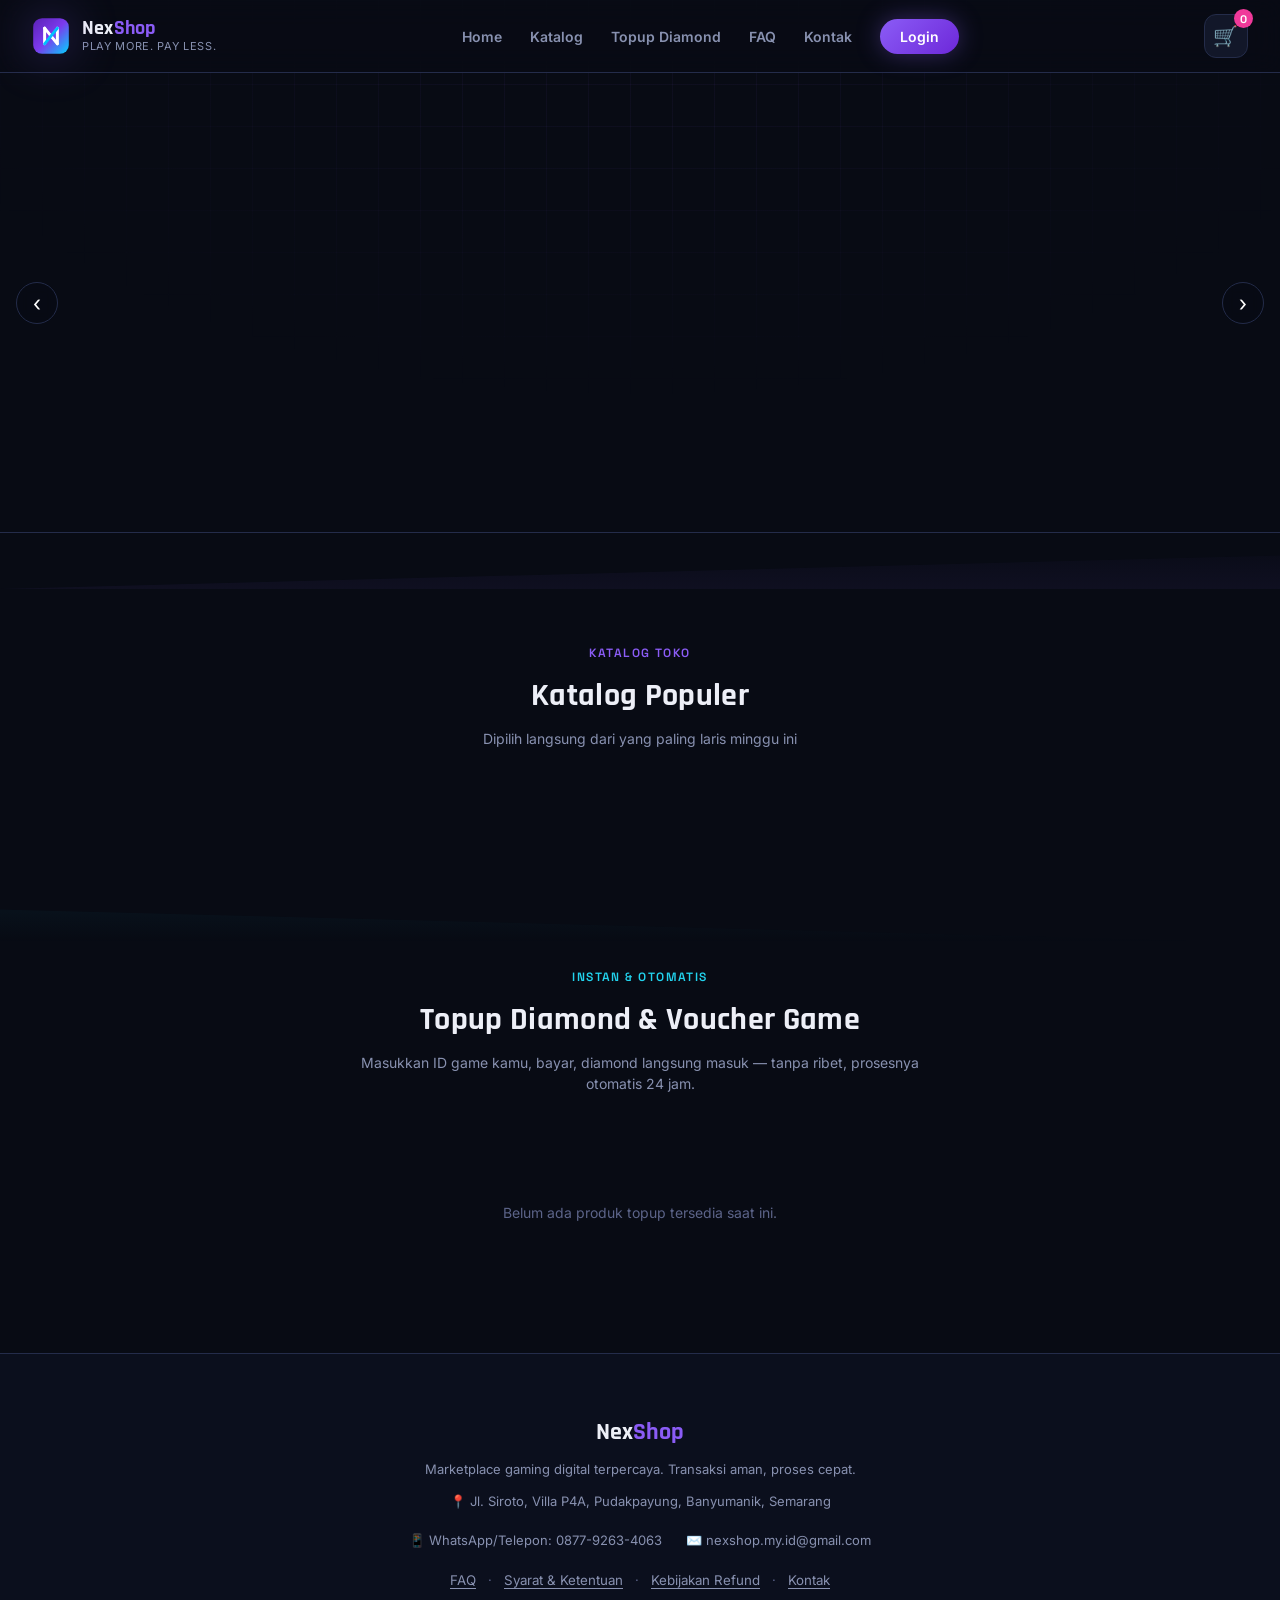
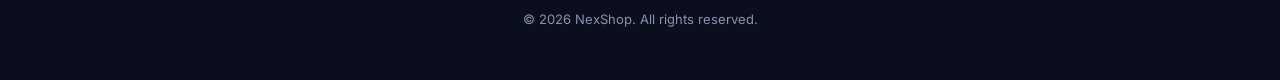
==== commit 0cb50e6c: "Update website dari VPS" ====
--- a/index.html
+++ b/index.html
@@ -7,7 +7,7 @@
 <link rel="preconnect" href="https://fonts.googleapis.com">
 <link rel="preconnect" href="https://fonts.gstatic.com" crossorigin>
 <link href="https://fonts.googleapis.com/css2?family=Rajdhani:wght@500;600;700&family=Space+Grotesk:wght@500;600;700&family=Inter:wght@400;500;600;700&display=swap" rel="stylesheet">
-<link rel="stylesheet" href="style.css">
+<link rel="stylesheet" href="style.css?v=20260721">
 </head>
 <body>
 
@@ -31,6 +31,8 @@
             <a href="#top">Home</a>
             <a href="#games">Katalog</a>
             <a href="#topup">Topup Diamond</a>
+            <button type="button" class="menu-link-btn" data-policy-tab="faq">FAQ</button>
+            <button type="button" class="menu-link-btn" data-policy-tab="contact">Kontak</button>
             <button class="menu-account-btn" id="accountBtn">Login</button>
         </div>
 
@@ -87,9 +89,11 @@
     <div class="footer-brand" id="footerBrand">Nex<span>Shop</span></div>
     <p>Marketplace gaming digital terpercaya. Transaksi aman, proses cepat.</p>
 
+    <p class="footer-address" id="footerAddress">📍 Jl. Siroto, Villa P4A, Pudakpayung, Banyumanik, Semarang</p>
+
     <div class="footer-contact">
         <a href="https://wa.me/6287792634063" id="footerWaLink" target="_blank" rel="noopener">
-            📱 WhatsApp Admin: 0877-9263-4063
+            📱 WhatsApp/Telepon: 0877-9263-4063
         </a>
         <a href="mailto:nexshop.my.id@gmail.com" id="footerEmailLink">
             ✉️ nexshop.my.id@gmail.com
@@ -97,48 +101,74 @@
     </div>
 
     <div class="footer-links">
+        <button type="button" class="footer-link-btn" data-policy-tab="faq">FAQ</button>
+        <span class="footer-link-sep">·</span>
         <button type="button" class="footer-link-btn" data-policy-tab="terms">Syarat &amp; Ketentuan</button>
         <span class="footer-link-sep">·</span>
         <button type="button" class="footer-link-btn" data-policy-tab="refund">Kebijakan Refund</button>
+        <span class="footer-link-sep">·</span>
+        <button type="button" class="footer-link-btn" data-policy-tab="contact">Kontak</button>
     </div>
 
     <p class="footer-copy">© 2026 NexShop. All rights reserved.</p>
 </footer>
 
-<!-- Terms & Refund Policy Modal -->
+<!-- FAQ / Terms / Refund / Kontak Modal -->
 <div class="overlay" id="policyOverlay">
     <div class="modal policy-modal" role="dialog" aria-modal="true" aria-labelledby="policyTitle">
         <button class="modal-close" data-close="policyOverlay" aria-label="Tutup">✕</button>
         <div class="policy-tabs">
-            <button class="policy-tab active" data-policy-tab="terms">Syarat &amp; Ketentuan</button>
+            <button class="policy-tab active" data-policy-tab="faq">FAQ</button>
+            <button class="policy-tab" data-policy-tab="terms">Syarat &amp; Ketentuan</button>
             <button class="policy-tab" data-policy-tab="refund">Kebijakan Refund</button>
-        </div>
-
-        <div class="policy-panel" id="policyTerms">
-            <h3 id="policyTitle">Syarat &amp; Ketentuan</h3>
-            <ol class="policy-list">
-                <li>Dengan melakukan pemesanan di NexShop, kamu dianggap telah membaca dan menyetujui seluruh syarat &amp; ketentuan ini.</li>
-                <li>Seluruh transaksi diproses melalui payment gateway resmi <strong>Midtrans</strong> (QRIS, Virtual Account/Transfer Bank, E-Wallet, dan Kartu Kredit/Debit). NexShop tidak menerima pembayaran manual di luar sistem.</li>
-                <li>Pastikan data akun/email yang kamu daftarkan sudah benar. Pesanan akan diproses dan dikirim ke email yang terdaftar setelah pembayaran terverifikasi oleh Midtrans.</li>
-                <li>Waktu proses pesanan umumnya beberapa menit hingga maksimal 24 jam pada jam kerja, tergantung ketersediaan stok.</li>
-                <li>Produk yang dijual berupa akun/akses/kode digital maupun topup diamond/voucher game. Dilarang keras memperjualbelikan kembali, membagikan, atau mengubah kredensial akun tanpa izin — pelanggaran membatalkan garansi.</li>
-                <li>Untuk produk Topup Diamond, pastikan ID/Server tujuan yang dimasukkan sudah benar. NexShop tidak bertanggung jawab atas kesalahan input ID dari pembeli.</li>
-                <li>NexShop berhak menolak atau membatalkan pesanan yang terindikasi penyalahgunaan, transaksi mencurigakan, atau melanggar kebijakan ini.</li>
-                <li>NexShop dapat memperbarui syarat &amp; ketentuan ini sewaktu-waktu; perubahan berlaku sejak dipublikasikan di halaman ini.</li>
-                <li>Untuk pertanyaan seputar transaksi, hubungi admin melalui WhatsApp atau email yang tercantum di footer.</li>
-            </ol>
+            <button class="policy-tab" data-policy-tab="contact">Kontak</button>
+        </div>
+
+        <div class="policy-panel" id="policyFaq">
+            <h3 id="policyTitle">Pertanyaan yang Sering Diajukan (FAQ)</h3>
+            <div class="faq-list" id="faqList">
+                <!-- diisi otomatis oleh JS dari /api/settings/store, dikelola admin -->
+            </div>
+        </div>
+
+        <div class="policy-panel hidden" id="policyTerms">
+            <h3>Syarat &amp; Ketentuan</h3>
+            <div class="policy-content" id="termsContent">
+                <ol class="policy-list">
+                    <li>Dengan melakukan pemesanan di NexShop, kamu dianggap telah membaca dan menyetujui seluruh syarat &amp; ketentuan ini.</li>
+                    <li>Seluruh transaksi diproses melalui payment gateway resmi <strong>iPaymu</strong> (QRIS, Virtual Account/Transfer Bank, E-Wallet, dan Kartu Kredit/Debit). NexShop tidak menerima pembayaran manual di luar sistem.</li>
+                    <li>Pastikan data akun/email yang kamu daftarkan sudah benar. Pesanan akan diproses dan dikirim ke email yang terdaftar setelah pembayaran terverifikasi oleh iPaymu.</li>
+                    <li>Waktu proses pesanan umumnya beberapa menit hingga maksimal 24 jam pada jam kerja, tergantung ketersediaan stok.</li>
+                    <li>Produk yang dijual berupa akun/akses/kode digital maupun topup diamond/voucher game. Dilarang keras memperjualbelikan kembali, membagikan, atau mengubah kredensial akun tanpa izin — pelanggaran membatalkan garansi.</li>
+                    <li>Untuk produk Topup Diamond, pastikan ID/Server tujuan yang dimasukkan sudah benar. NexShop tidak bertanggung jawab atas kesalahan input ID dari pembeli.</li>
+                    <li>NexShop berhak menolak atau membatalkan pesanan yang terindikasi penyalahgunaan, transaksi mencurigakan, atau melanggar kebijakan ini.</li>
+                    <li>NexShop dapat memperbarui syarat &amp; ketentuan ini sewaktu-waktu; perubahan berlaku sejak dipublikasikan di halaman ini.</li>
+                    <li>Untuk pertanyaan seputar transaksi, hubungi admin melalui WhatsApp atau email yang tercantum di halaman Kontak.</li>
+                </ol>
+            </div>
         </div>
 
         <div class="policy-panel hidden" id="policyRefund">
             <h3>Kebijakan Refund</h3>
-            <ol class="policy-list">
-                <li>Refund/pengembalian dana dapat diajukan apabila: pembayaran berhasil terpotong namun pesanan tidak diproses, produk yang diterima tidak sesuai deskripsi, atau akun/kode yang diberikan tidak valid/tidak bisa digunakan.</li>
-                <li>Pengajuan refund wajib disertai bukti pembayaran (order ID / bukti transaksi Midtrans) dan dilaporkan ke admin maksimal <strong>1x24 jam</strong> setelah pesanan diterima.</li>
-                <li>Refund <strong>tidak berlaku</strong> apabila akun/kode sudah digunakan, kredensial (email/password) sudah diubah oleh pembeli, atau ID/Server tujuan topup yang dimasukkan salah dari sisi pembeli.</li>
-                <li>Refund <strong>tidak berlaku</strong> untuk kesalahan input data dari pembeli (misalnya email tujuan atau ID game salah) setelah pesanan berhasil diproses.</li>
-                <li>Dana yang disetujui untuk direfund akan dikembalikan ke metode pembayaran asal melalui sistem Midtrans, dengan estimasi proses 3–14 hari kerja tergantung kebijakan bank/e-wallet/penyedia pembayaran terkait.</li>
-                <li>Untuk mengajukan refund atau komplain, hubungi admin melalui WhatsApp <a href="https://wa.me/6287792634063" target="_blank" rel="noopener">0877-9263-4063</a> atau email <a href="mailto:nexshop.my.id@gmail.com">nexshop.my.id@gmail.com</a> dengan menyertakan Order ID.</li>
-            </ol>
+            <div class="policy-content" id="refundContent">
+                <ol class="policy-list">
+                    <li>Refund/pengembalian dana dapat diajukan apabila: pembayaran berhasil terpotong namun pesanan tidak diproses, produk yang diterima tidak sesuai deskripsi, atau akun/kode yang diberikan tidak valid/tidak bisa digunakan.</li>
+                    <li>Pengajuan refund wajib disertai bukti pembayaran (order ID / bukti transaksi iPaymu) dan dilaporkan ke admin maksimal <strong>1x24 jam</strong> setelah pesanan diterima.</li>
+                    <li>Refund <strong>tidak berlaku</strong> apabila akun/kode sudah digunakan, kredensial (email/password) sudah diubah oleh pembeli, atau ID/Server tujuan topup yang dimasukkan salah dari sisi pembeli.</li>
+                    <li>Refund <strong>tidak berlaku</strong> untuk kesalahan input data dari pembeli (misalnya email tujuan atau ID game salah) setelah pesanan berhasil diproses.</li>
+                    <li>Dana yang disetujui untuk direfund akan dikembalikan ke metode pembayaran asal melalui sistem iPaymu, dengan estimasi proses 3–14 hari kerja tergantung kebijakan bank/e-wallet/penyedia pembayaran terkait.</li>
+                    <li>Untuk mengajukan refund atau komplain, hubungi admin melalui kontak yang tercantum di halaman Kontak dengan menyertakan Order ID.</li>
+                </ol>
+            </div>
+        </div>
+
+        <div class="policy-panel hidden" id="policyContact">
+            <h3>Kontak Kami</h3>
+            <ul class="policy-list contact-list">
+                <li>📍 Alamat: <span id="contactAddress">Jl. Siroto, Villa P4A, Pudakpayung, Banyumanik, Semarang</span></li>
+                <li>📱 Telepon / WhatsApp: <a href="https://wa.me/6287792634063" id="contactWaLink" target="_blank" rel="noopener">0877-9263-4063</a></li>
+                <li>✉️ Email: <a href="mailto:nexshop.my.id@gmail.com" id="contactEmailLink">nexshop.my.id@gmail.com</a></li>
+            </ul>
         </div>
     </div>
 </div>
@@ -182,7 +212,7 @@
         <button class="modal-close" data-close="topupOverlay" aria-label="Tutup">✕</button>
         <form class="topup-modal-body" id="topupForm">
             <div class="topup-modal-head">
-                <span class="diamond-icon">◆</span>
+                <span class="diamond-icon" id="tpIcon">◆</span>
                 <div>
                     <h3 id="tpTitle"></h3>
                     <div class="tp-price" id="tpPrice"></div>
@@ -240,7 +270,10 @@
                 <input type="email" id="loginEmail" required placeholder="kamu@email.com">
             </label>
             <label>Kata Sandi
-                <input type="password" id="loginPassword" required minlength="4" placeholder="••••••••">
+                <div class="password-field">
+                    <input type="password" id="loginPassword" required minlength="4" placeholder="••••••••">
+                    <button type="button" class="toggle-password" data-target="loginPassword" aria-label="Tampilkan password">👁</button>
+                </div>
             </label>
             <p class="auth-error" id="loginError"></p>
             <button type="submit" class="btn-primary">Masuk</button>
@@ -255,7 +288,10 @@
                 <input type="email" id="regEmail" required placeholder="kamu@email.com">
             </label>
             <label>Kata Sandi
-                <input type="password" id="regPassword" required minlength="4" placeholder="Minimal 4 karakter">
+                <div class="password-field">
+                    <input type="password" id="regPassword" required minlength="4" placeholder="Minimal 4 karakter">
+                    <button type="button" class="toggle-password" data-target="regPassword" aria-label="Tampilkan password">👁</button>
+                </div>
             </label>
             <p class="auth-error" id="regError"></p>
             <button type="submit" class="btn-primary">Daftar</button>
@@ -311,9 +347,14 @@
                     </p>
                 </div>
                 <div class="checkout-payment-note">
-                    <strong>💳 Pembayaran via Midtrans</strong>
-                    <p>Setelah klik "Bayar Sekarang", kamu akan memilih metode pembayaran (QRIS, Virtual Account/Transfer Bank, E-Wallet, atau Kartu Kredit/Debit) langsung di halaman pembayaran Midtrans yang aman.</p>
-                </div>
+                    <strong>💳 Pembayaran via iPaymu</strong>
+                    <p>Setelah klik "Bayar Sekarang", kamu akan diarahkan ke halaman pembayaran iPaymu yang aman untuk memilih metode pembayaran (QRIS, Virtual Account/Transfer Bank, E-Wallet, atau Kartu Kredit/Debit).</p>
+                </div>
+                <div class="promo-code-row">
+                    <input type="text" id="promoCodeInput" placeholder="Punya kode promo?">
+                    <button type="button" id="applyPromoBtn">Terapkan</button>
+                </div>
+                <p class="promo-code-msg" id="promoCodeMsg"></p>
                 <div class="checkout-summary" id="checkoutSummary"></div>
                 <button type="submit" class="btn-primary">Bayar Sekarang</button>
             </form>
@@ -331,14 +372,10 @@
 <div class="toast-container" id="toastContainer"></div>
 
 <!--
-  MIDTRANS SNAP.JS
-  - Sandbox (testing): https://app.sandbox.midtrans.com/snap/snap.js
-  - Production (live): https://app.midtrans.com/snap/snap.js
-  Ganti data-client-key dengan Client Key asli dari Midtrans Dashboard
-  (Settings > Access Keys). Client Key BOLEH ada di frontend, Server Key
-  JANGAN PERNAH ditaruh di sini — itu cuma boleh dipakai di backend.
+  iPaymu Redirect Payment gak butuh script client-side seperti Snap.js —
+  backend langsung kirim balik `paymentUrl` (halaman pembayaran iPaymu)
+  dan browser di-redirect ke sana lewat window.location.href. Lihat script.js.
 -->
-<script src="https://app.sandbox.midtrans.com/snap/snap.js" data-client-key="SB-Mid-client-GANTI_DENGAN_CLIENT_KEY_ASLI"></script>
-<script src="script.js"></script>
+<script src="script.js?v=20260721"></script>
 </body>
 </html>
--- a/style.css
+++ b/style.css
@@ -99,6 +99,14 @@
     transition:width .25s;
 }
 .menu a:hover::after{ width:100%; }
+.menu-link-btn{
+    font-size:14px; font-weight:600; color:var(--text-muted);
+    transition:color .2s; position:relative; background:none; border:none; cursor:pointer;
+    font-family:inherit;
+}
+.menu-link-btn:hover{ color:var(--text); }
+
+.footer-address{ font-size:13px; color:var(--text-muted); margin:-8px 0 16px; }
 
 .menu-account-btn{
     padding:9px 20px; border-radius:100px;
@@ -238,8 +246,24 @@
 .card-body h4{ font-size:15px; margin-bottom:6px; color:var(--text); }
 .card-rating{ font-size:12px; color:var(--text-muted); margin-bottom:12px; }
 .stars{ color:var(--warning); letter-spacing:1px; }
-.card-footer{ display:flex; align-items:center; justify-content:space-between; }
+.card-footer{ display:flex; align-items:center; justify-content:space-between; gap:8px; }
 .card-price{ font-family:'Space Grotesk',sans-serif; font-weight:700; font-size:15px; color:var(--text); }
+.card-price-block{ display:flex; flex-direction:column; gap:1px; }
+.price-strike{ font-family:'Space Grotesk',sans-serif; font-size:12px; color:var(--text-dim); text-decoration:line-through; }
+.price-now{ font-family:'Space Grotesk',sans-serif; font-weight:700; font-size:15px; color:var(--text); }
+.price-now.promo{ color:var(--magenta); }
+.price-now.lg{ font-size:24px; }
+.price-strike.lg{ font-size:15px; }
+.discount-chip{
+    display:inline-block; margin-top:2px; padding:2px 7px; border-radius:100px;
+    background:rgba(240,57,154,.18); border:1px solid rgba(240,57,154,.5);
+    color:var(--magenta); font-family:'Space Grotesk',sans-serif; font-size:10.5px; font-weight:700;
+}
+.flash-ribbon{
+    position:absolute; top:10px; right:10px; padding:4px 10px; border-radius:100px;
+    background:linear-gradient(135deg,var(--magenta),#F5761F); color:#fff;
+    font-size:11px; font-weight:700; box-shadow:0 0 16px rgba(240,57,154,.5);
+}
 .add-btn{
     padding:8px 16px; border-radius:100px; font-size:13px; font-weight:700;
     background:rgba(139,92,246,.15); color:var(--violet); border:1px solid rgba(139,92,246,.4);
@@ -273,6 +297,17 @@
 .topup-card .diamond-icon{
     font-size:26px; color:var(--cyan); display:block; margin-bottom:10px;
     filter:drop-shadow(0 0 8px rgba(34,211,238,.6));
+}
+.topup-card .topup-item-icon{
+    width:44px; height:44px; object-fit:contain; display:block; margin:0 auto 10px;
+    filter:drop-shadow(0 0 8px rgba(34,211,238,.4));
+}
+.category-btn-logo{
+    width:18px; height:18px; object-fit:contain; border-radius:4px; vertical-align:-4px; margin-right:6px;
+}
+.topup-modal-head #tpIcon img{
+    width:36px; height:36px; object-fit:contain; border-radius:8px;
+    filter:drop-shadow(0 0 8px rgba(34,211,238,.4));
 }
 .topup-card h5{ font-size:14px; font-weight:600; margin-bottom:6px; color:var(--text); }
 .topup-card .topup-price{
@@ -329,6 +364,17 @@
 .policy-panel h3{ margin-bottom:16px; }
 .policy-list{ padding-left:20px; color:var(--text-muted); font-size:13.5px; }
 .policy-list li{ margin-bottom:12px; }
+.contact-list{ padding-left:0; list-style:none; }
+.contact-list li{ display:flex; gap:8px; align-items:flex-start; }
+.contact-list a{ color:var(--cyan); }
+.faq-list{ display:flex; flex-direction:column; gap:10px; max-height:60vh; overflow-y:auto; }
+.faq-item{ border:1px solid var(--line); border-radius:12px; overflow:hidden; background:var(--bg-panel-2); }
+.faq-item summary{ padding:14px 16px; cursor:pointer; font-weight:600; font-size:14px; color:var(--text); list-style:none; }
+.faq-item summary::-webkit-details-marker{ display:none; }
+.faq-item summary::before{ content:"+"; color:var(--violet); margin-right:10px; font-weight:700; }
+.faq-item[open] summary::before{ content:"−"; }
+.faq-item p{ padding:0 16px 14px; color:var(--text-muted); font-size:13.5px; margin:0; }
+.faq-empty{ color:var(--text-muted); font-size:13.5px; }
 
 /* product modal */
 .product-modal{ max-width:600px; }
@@ -343,7 +389,7 @@
 .product-modal-info h3{ font-size:20px; margin-bottom:8px; }
 .pm-rating{ font-size:13px; color:var(--text-muted); margin-bottom:12px; }
 .pm-desc{ color:var(--text-muted); font-size:14px; margin-bottom:16px; }
-.pm-price{ font-family:'Space Grotesk',sans-serif; font-weight:700; font-size:24px; color:var(--text); margin-bottom:18px; }
+.pm-price{ font-family:'Space Grotesk',sans-serif; font-weight:700; font-size:24px; color:var(--text); margin-bottom:18px; display:flex; align-items:center; gap:10px; flex-wrap:wrap; }
 .pm-qty{ display:flex; align-items:center; justify-content:space-between; margin-bottom:20px; font-size:14px; color:var(--text-muted); }
 .qty-control{ display:flex; align-items:center; gap:14px; background:var(--bg-panel-2); border-radius:100px; padding:6px 16px; }
 .qty-control button{ width:22px; height:22px; font-size:16px; color:var(--text); }
@@ -367,6 +413,16 @@
 }
 input:focus, textarea:focus, select:focus{ outline:none; border-color:var(--violet); box-shadow:0 0 0 3px rgba(139,92,246,.18); }
 input::placeholder{ color:var(--text-dim); }
+
+.password-field{ position:relative; display:flex; }
+.password-field input{ width:100%; padding-right:44px; }
+.toggle-password{
+    position:absolute; right:4px; top:50%; transform:translateY(-50%);
+    width:34px; height:34px; border-radius:8px; font-size:16px; opacity:.6;
+    display:flex; align-items:center; justify-content:center; transition:opacity .2s;
+}
+.toggle-password:hover{ opacity:1; }
+.toggle-password.showing{ opacity:1; filter:hue-rotate(90deg); }
 
 .btn-primary{
     width:100%; padding:13px; border-radius:100px; font-weight:700; font-size:14px; color:#fff;
@@ -440,7 +496,18 @@
 .checkout-guest-note button{ color:var(--violet); text-decoration:underline; font-weight:600; }
 .checkout-summary{ background:var(--bg-panel-2); border-radius:var(--radius-sm); padding:14px; font-size:13.5px; }
 .checkout-summary .row{ display:flex; justify-content:space-between; padding:4px 0; color:var(--text-muted); }
+.checkout-summary .row.discount{ color:var(--success); }
 .checkout-summary .row.total{ font-weight:700; color:var(--text); border-top:1px solid var(--line); margin-top:6px; padding-top:10px; }
+.promo-code-row{ display:flex; gap:8px; }
+.promo-code-row input{ flex:1; }
+.promo-code-row button{
+    padding:0 18px; border-radius:var(--radius-sm); background:var(--bg-panel-3);
+    color:var(--text); font-weight:700; font-size:13px; white-space:nowrap; transition:.2s;
+}
+.promo-code-row button:hover{ background:var(--violet); }
+.promo-code-msg{ font-size:12.5px; min-height:14px; }
+.promo-code-msg.success{ color:var(--success); }
+.promo-code-msg.error{ color:var(--danger); }
 #checkoutSuccess{ text-align:center; padding:20px 0; }
 .success-icon{
     width:64px; height:64px; border-radius:50%; margin:0 auto 20px;
@@ -463,6 +530,17 @@
 
 /* ================= RESPONSIVE ================= */
 @media(max-width:860px){
+    .hero-carousel{ height:min(120vw,520px); }
+    .hero-text{ padding:0 20px; max-width:100%; }
+    .hero-text p{ max-width:100%; }
+    .hero-arrow{
+        top:auto; bottom:16px; transform:none;
+        width:34px; height:34px; font-size:18px;
+    }
+    .hero-arrow-left{ left:auto; right:64px; }
+    .hero-arrow-right{ right:16px; }
+    .hero-dots{ left:16px; bottom:26px; transform:none; }
+
     .menu{
         position:fixed; top:66px; left:0; right:0; z-index:99;
         background:var(--bg-void); border-bottom:1px solid var(--line);
@@ -470,7 +548,7 @@
         max-height:0; overflow:hidden; transition:max-height .3s;
     }
     .menu.active{ max-height:260px; }
-    .menu a, .menu-account-btn{ padding:16px 24px; border-radius:0; text-align:left; }
+    .menu a, .menu-link-btn, .menu-account-btn{ padding:16px 24px; border-radius:0; text-align:left; }
     .menu-account-btn{ background:none; box-shadow:none; color:var(--violet); }
     .menu-toggle{ display:flex; }
     .account-dropdown{ right:16px; left:16px; width:auto; }
